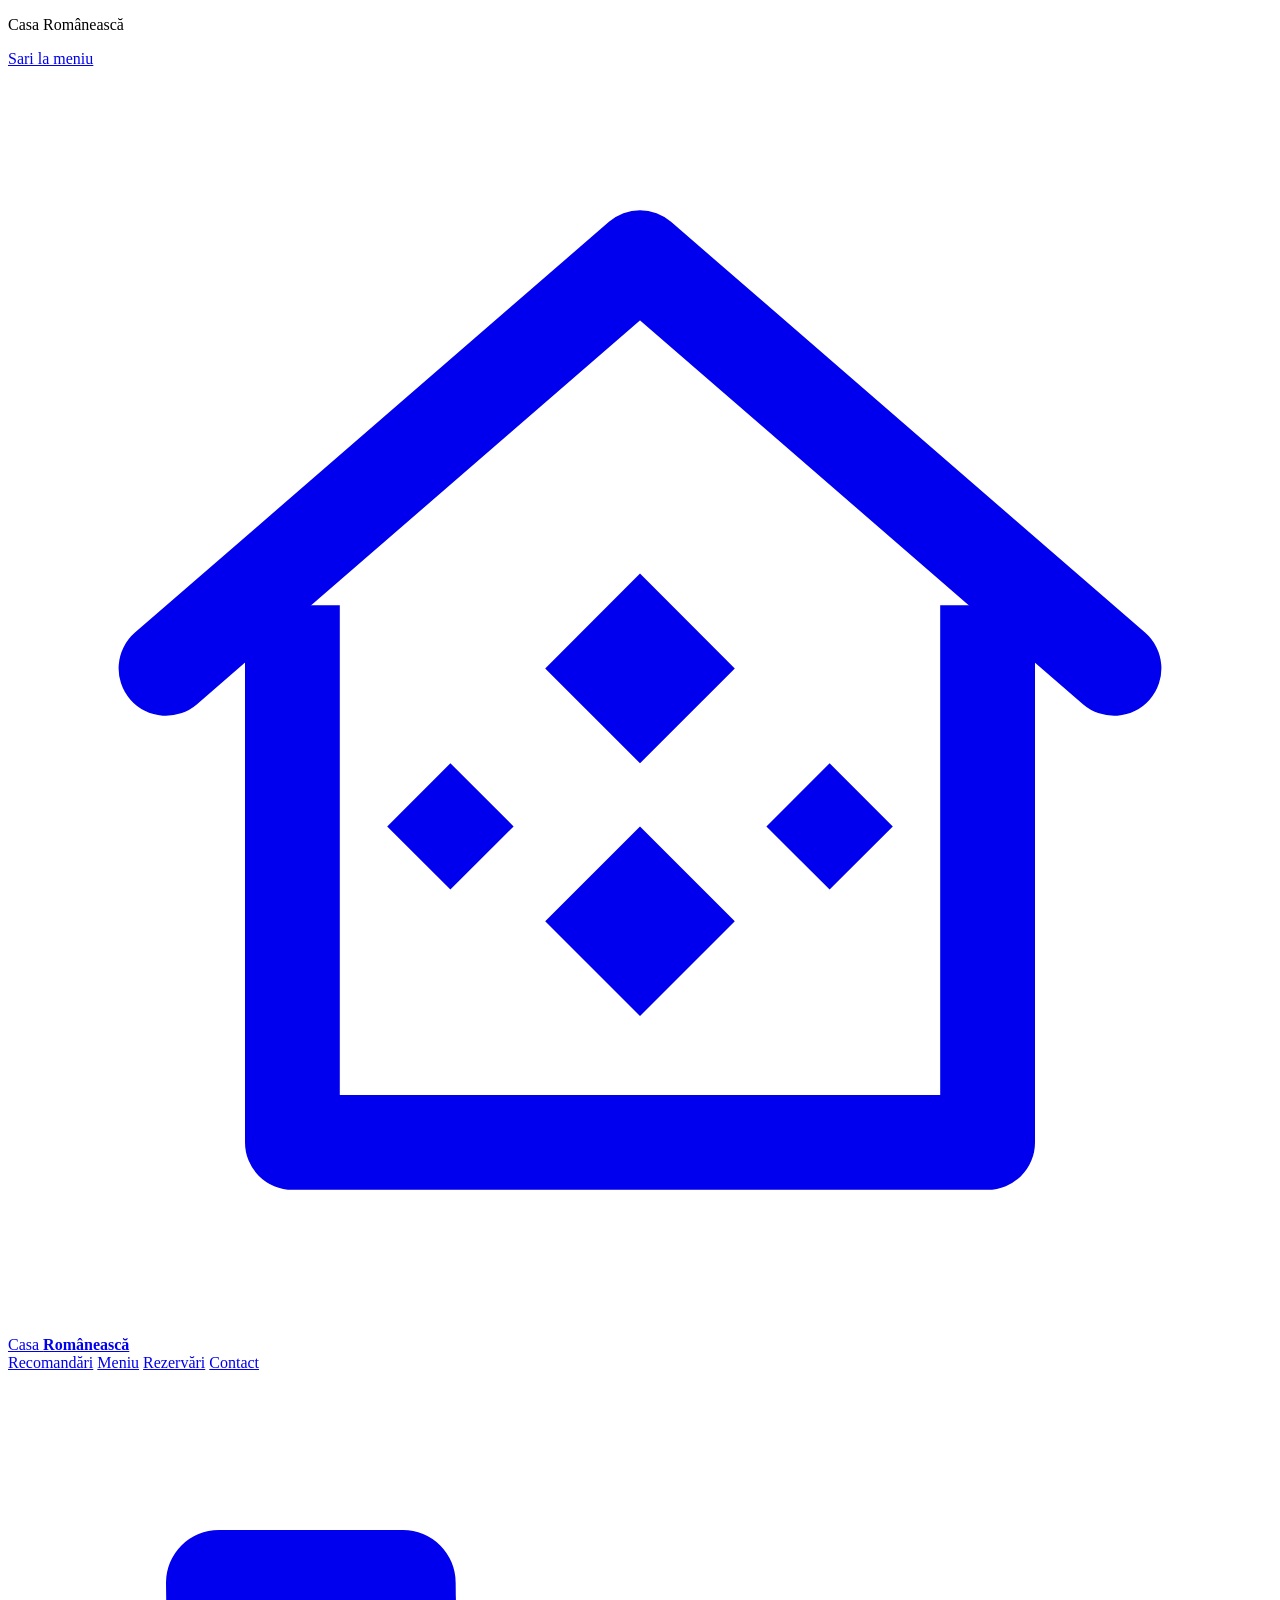
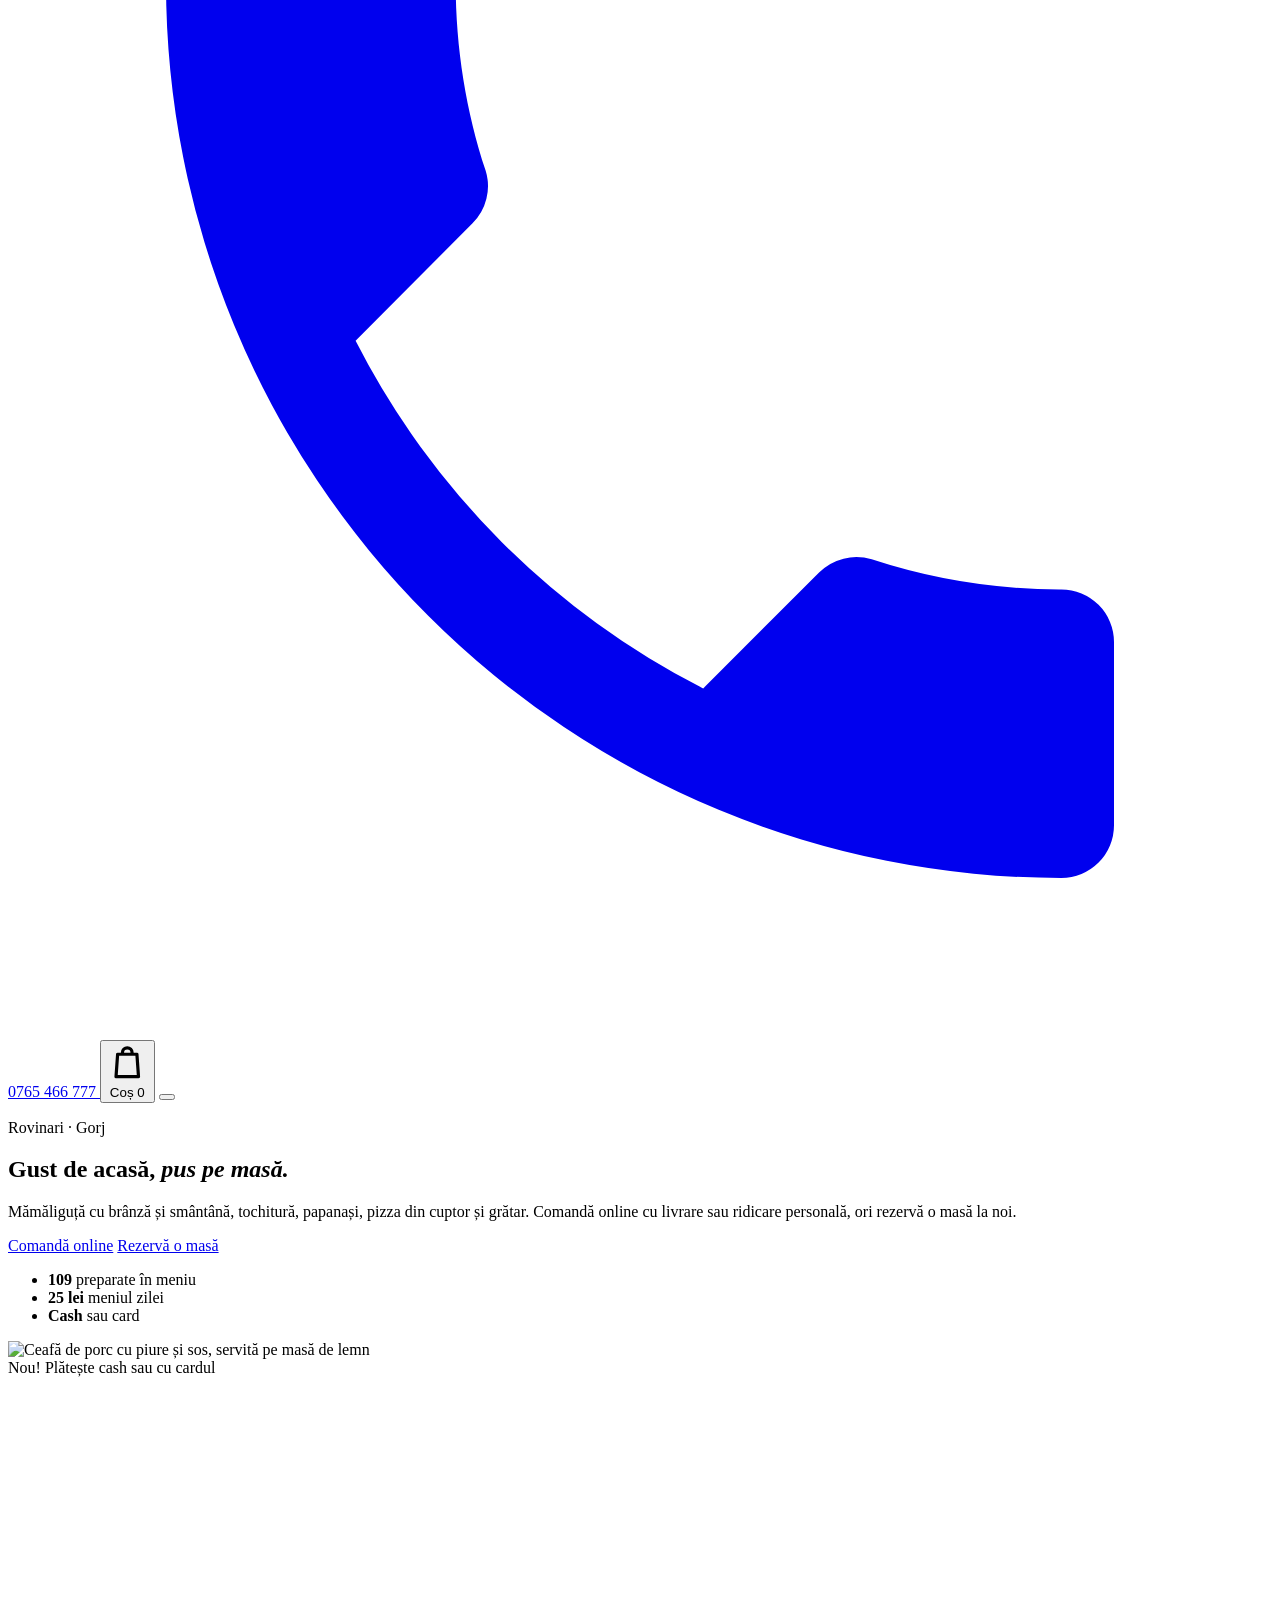
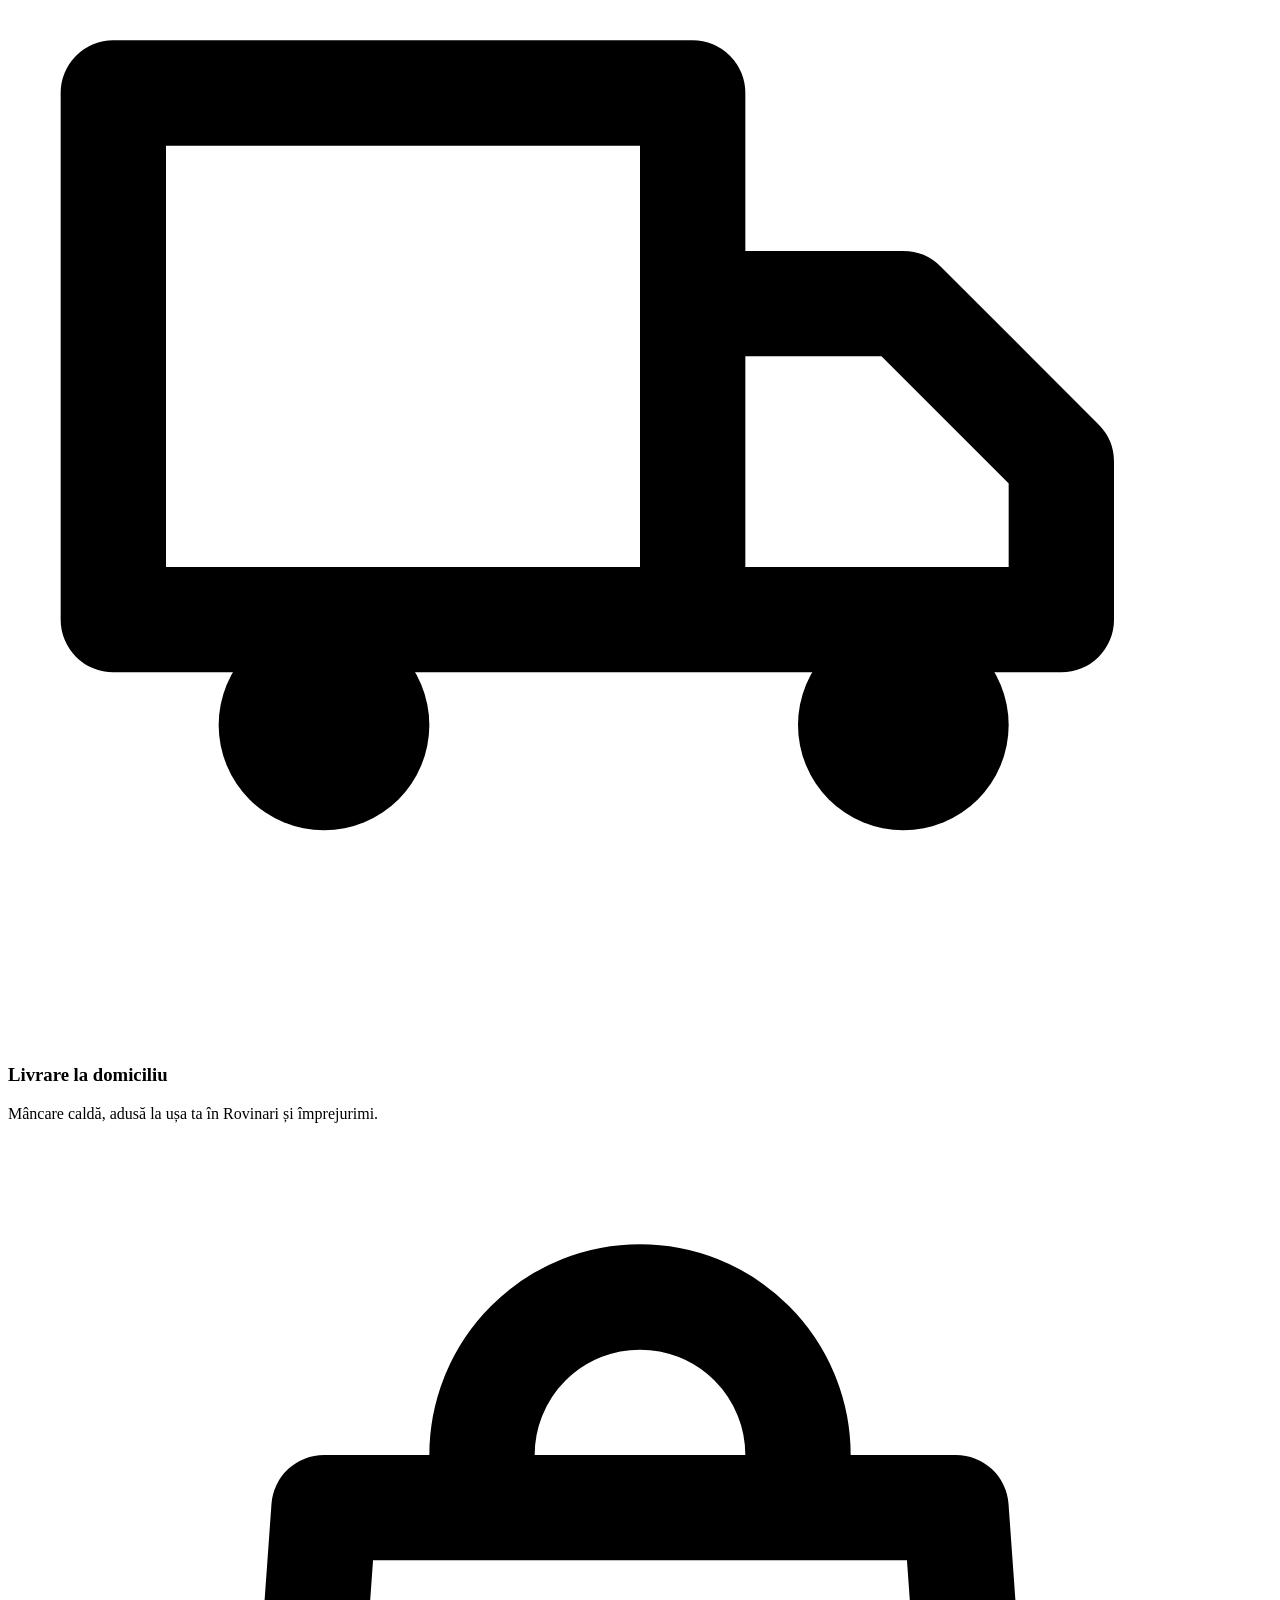
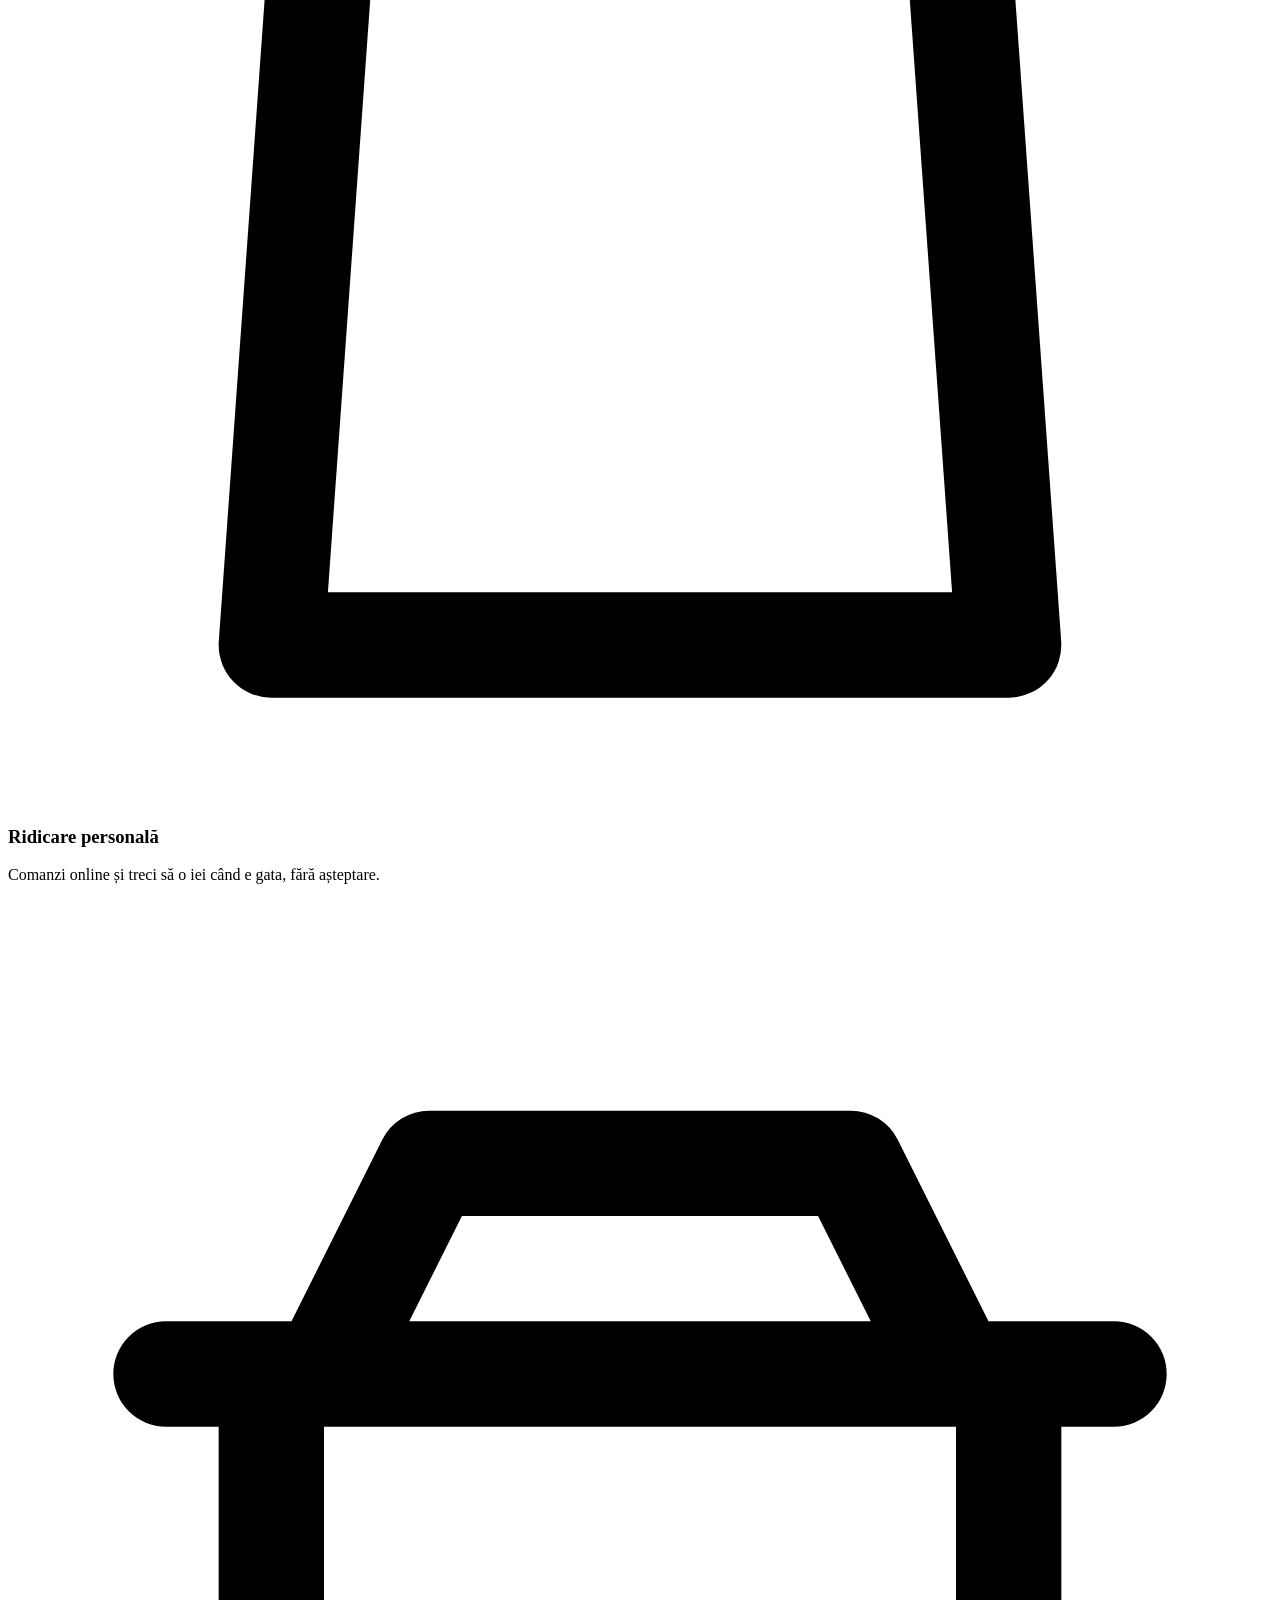
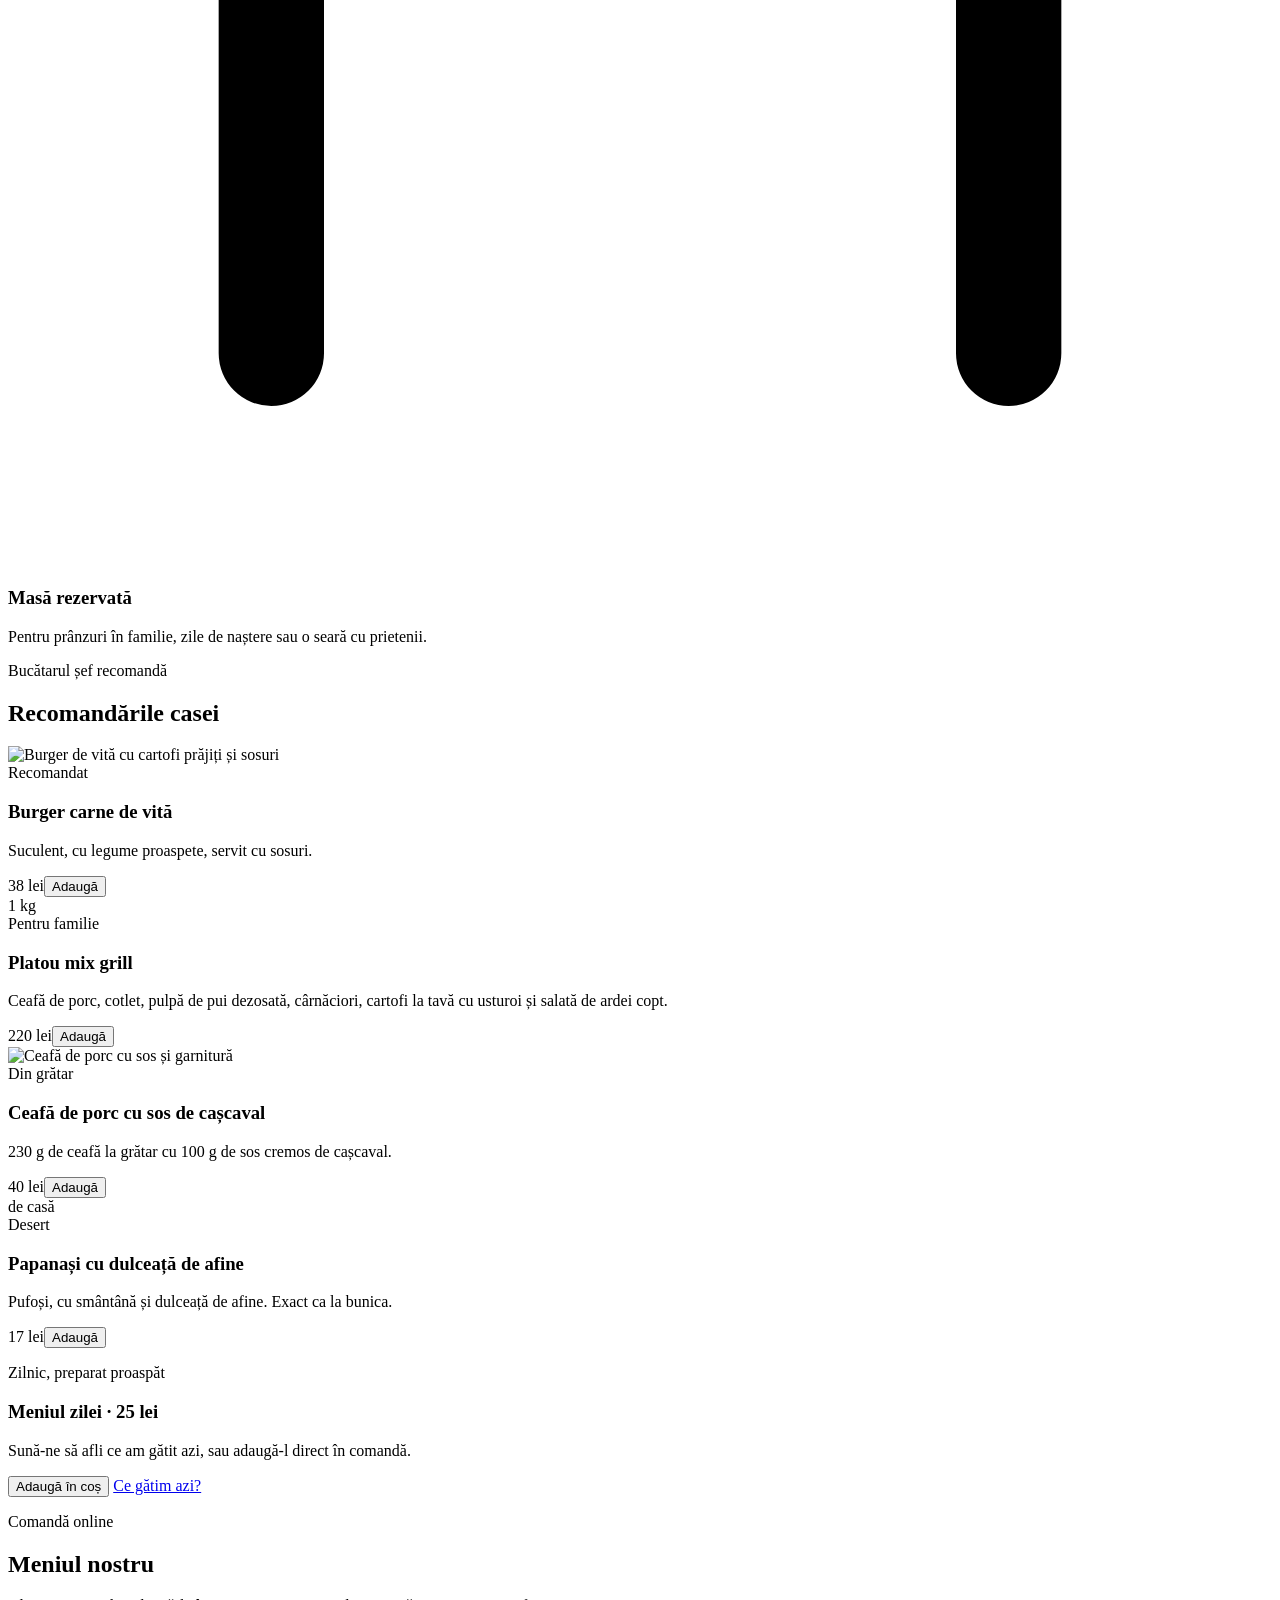
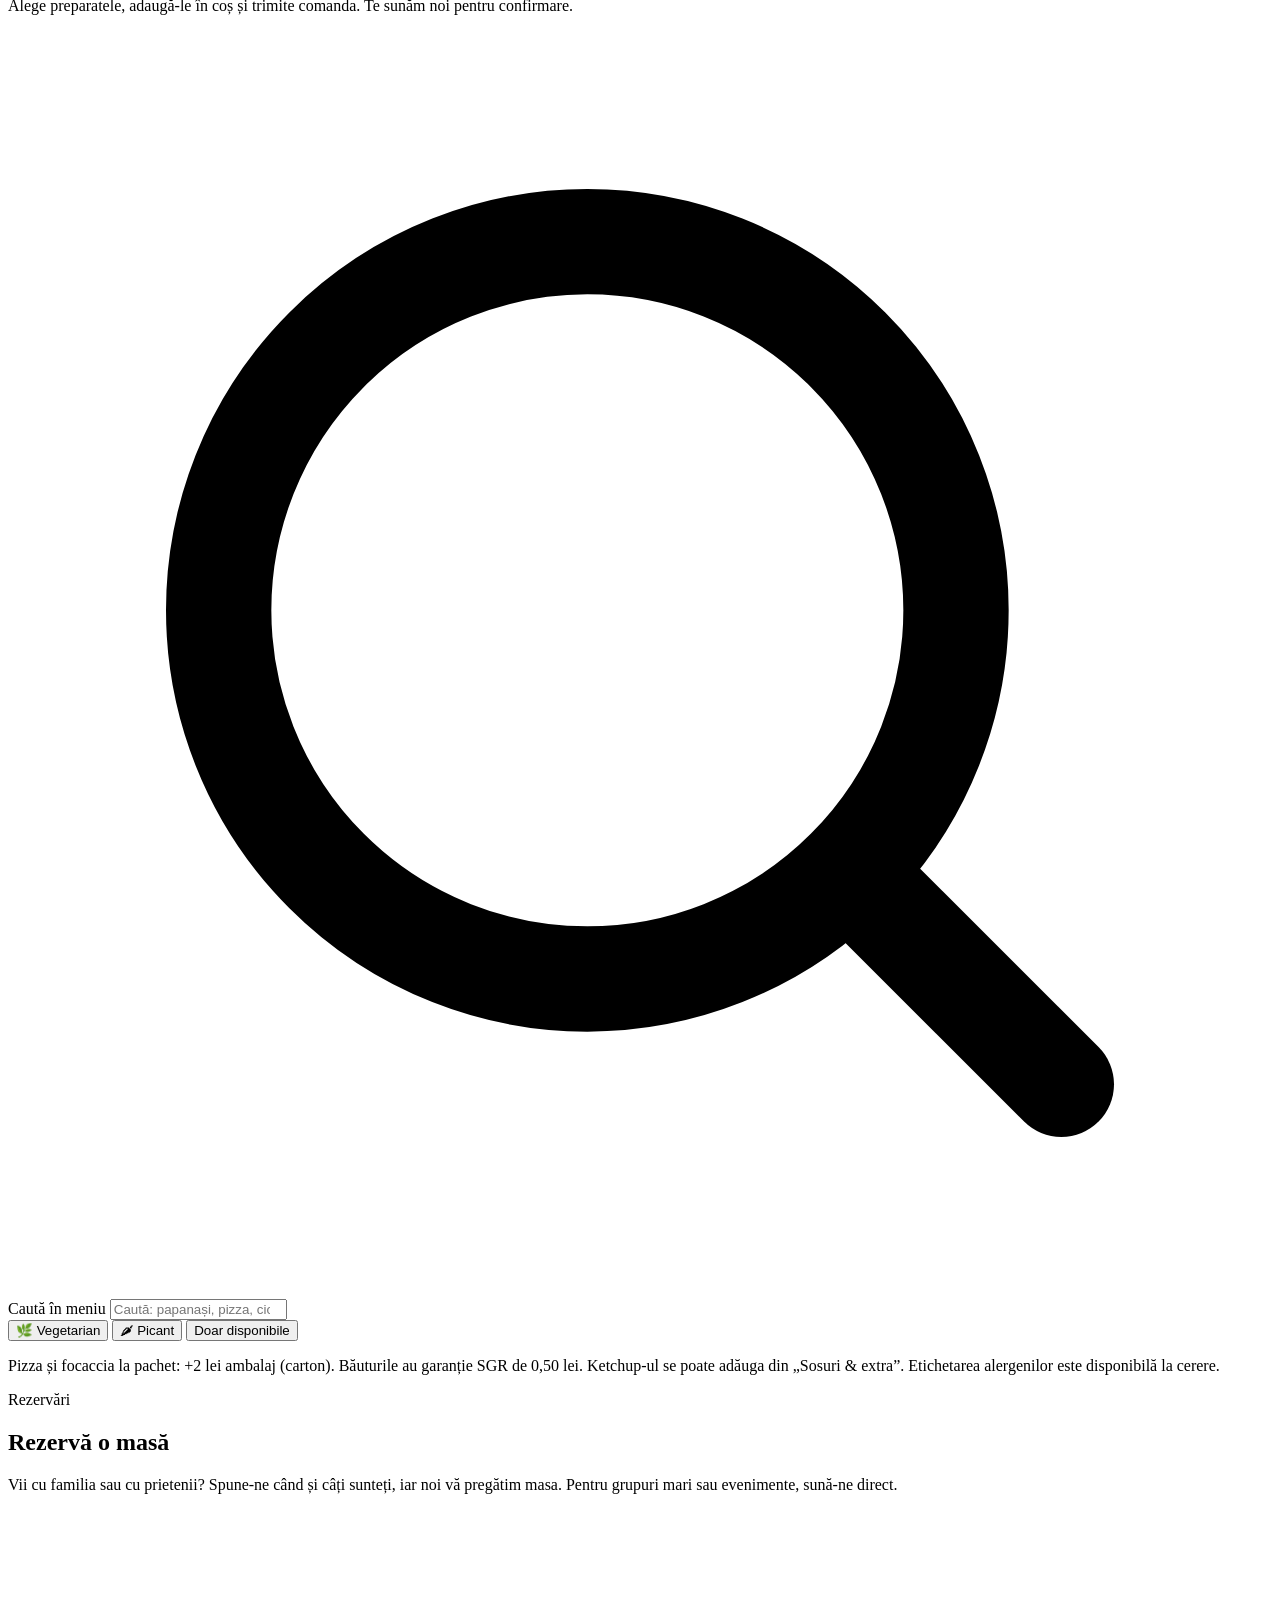
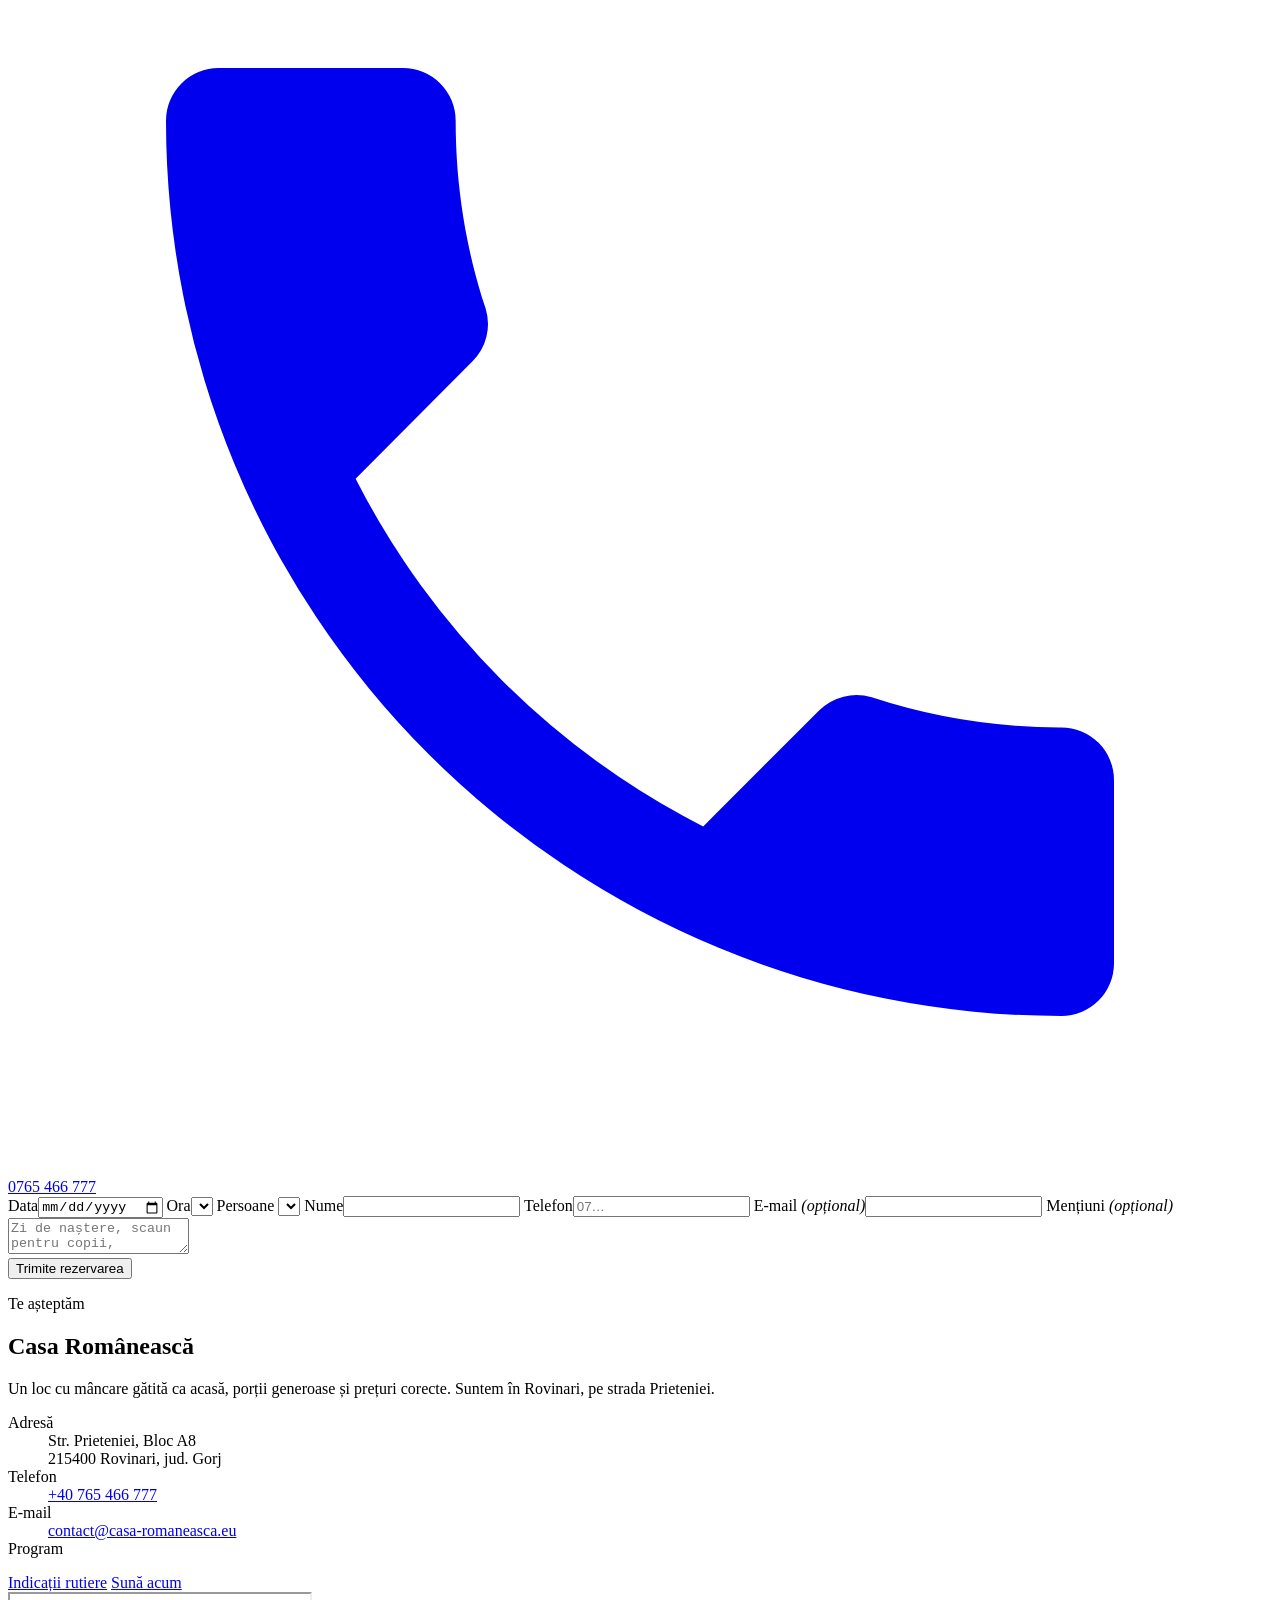
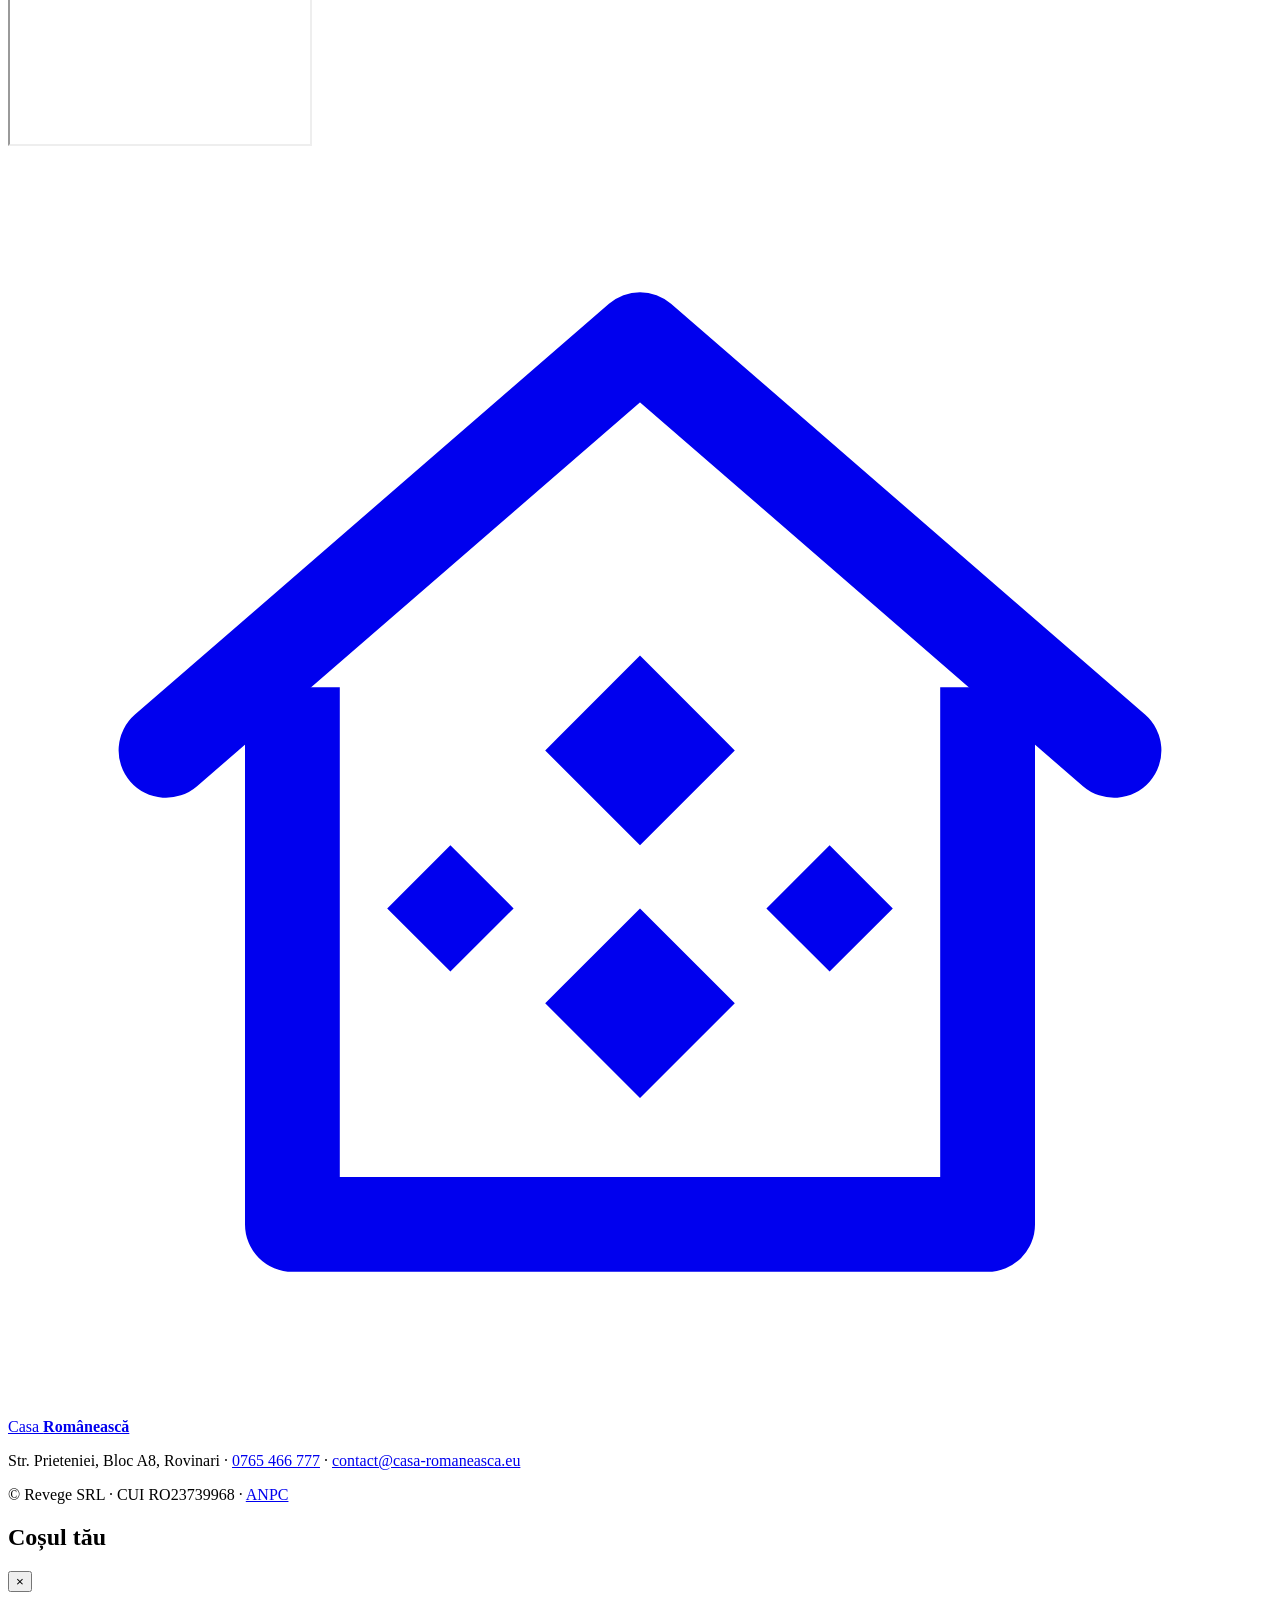
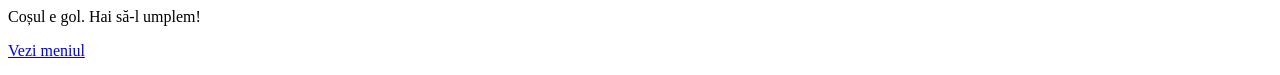
==== casa-romaneasca/public/index.html @ 400cf412 "Add Casa Românească demo site with online ordering and reservations Romanian-language site with the " ====
<!doctype html>
<html lang="ro">
<head>
  <meta charset="utf-8" />
  <meta name="viewport" content="width=device-width, initial-scale=1" />
  <title>Casa Românească · Restaurant în Rovinari · Comandă online</title>
  <meta name="description" content="Casa Românească din Rovinari: bucătărie românească, pizza, grătar și deserturi de casă. Comandă online cu livrare sau ridicare personală și rezervă o masă." />
  <meta name="theme-color" content="#9e1b22" />
  <link rel="icon" href="/img/favicon.svg" type="image/svg+xml" />
  <link rel="preconnect" href="https://fonts.googleapis.com" />
  <link rel="preconnect" href="https://fonts.gstatic.com" crossorigin />
  <link href="https://fonts.googleapis.com/css2?family=Alegreya:ital,wght@0,500;0,700;0,800;1,500;1,700&family=Alegreya+Sans:wght@400;500;700;800&display=swap" rel="stylesheet" />
  <link rel="stylesheet" href="/styles.css" />
</head>
<body>
  <div class="loader" aria-hidden="true">
    <div class="loader__band"></div>
    <p class="loader__name">Casa Românească</p>
  </div>

  <a class="skip" href="#meniu">Sari la meniu</a>

  <header class="top">
    <div class="top__inner">
      <a href="#acasa" class="logo" aria-label="Casa Românească, acasă">
        <svg class="logo__mark" viewBox="0 0 40 40" aria-hidden="true"><use href="#house" /></svg>
        <span class="logo__text">Casa <b>Românească</b></span>
      </a>
      <nav class="top__nav" id="top-nav" aria-label="Navigare principală">
        <a href="#recomandari">Recomandări</a>
        <a href="#meniu">Meniu</a>
        <a href="#rezervari">Rezervări</a>
        <a href="#contact">Contact</a>
      </nav>
      <div class="top__actions">
        <a class="top__phone" href="tel:+40765466777" aria-label="Sună la 0765 466 777">
          <svg viewBox="0 0 24 24" aria-hidden="true"><use href="#i-phone" /></svg><span>0765 466 777</span>
        </a>
        <button class="cart-btn" type="button" aria-controls="cart" aria-expanded="false">
          <svg viewBox="0 0 24 24" aria-hidden="true"><use href="#i-bag" /></svg>
          <span class="cart-btn__label">Coș</span>
          <span class="cart-btn__count" id="cart-count">0</span>
        </button>
        <button class="burger" type="button" aria-controls="top-nav" aria-expanded="false" aria-label="Deschide meniul"><span></span><span></span><span></span></button>
      </div>
    </div>
  </header>

  <main id="acasa">
    <!-- HERO -->
    <section class="hero">
      <div class="hero__stripe" aria-hidden="true"></div>
      <div class="hero__content">
        <p class="hero__eyebrow"><span>Rovinari · Gorj</span></p>
        <h1 class="hero__title">
          <span class="ln"><span>Gust de acasă,</span></span>
          <span class="ln"><em>pus pe masă.</em></span>
        </h1>
        <p class="hero__lead">Mămăliguță cu brânză și smântână, tochitură, papanași, pizza din cuptor și grătar. Comandă online cu livrare sau ridicare personală, ori rezervă o masă la noi.</p>
        <div class="hero__cta">
          <a href="#meniu" class="btn btn--red">Comandă online</a>
          <a href="#rezervari" class="btn btn--light">Rezervă o masă</a>
        </div>
        <ul class="hero__facts">
          <li><b>109</b> preparate în meniu</li>
          <li><b>25 lei</b> meniul zilei</li>
          <li><b>Cash</b> sau card</li>
        </ul>
      </div>
      <div class="hero__media">
        <img src="/img/ceafa.jpg" alt="Ceafă de porc cu piure și sos, servită pe masă de lemn" width="1000" height="1500" />
        <div class="hero__badge"><span>Nou!</span> Plătește cash sau cu cardul</div>
      </div>
    </section>

    <div class="band" aria-hidden="true"></div>

    <!-- SERVICES -->
    <section class="services" aria-label="Servicii">
      <div class="service reveal">
        <svg viewBox="0 0 24 24" aria-hidden="true"><use href="#i-truck" /></svg>
        <h3>Livrare la domiciliu</h3>
        <p>Mâncare caldă, adusă la ușa ta în Rovinari și împrejurimi.</p>
      </div>
      <div class="service reveal">
        <svg viewBox="0 0 24 24" aria-hidden="true"><use href="#i-bag" /></svg>
        <h3>Ridicare personală</h3>
        <p>Comanzi online și treci să o iei când e gata, fără așteptare.</p>
      </div>
      <div class="service reveal">
        <svg viewBox="0 0 24 24" aria-hidden="true"><use href="#i-table" /></svg>
        <h3>Masă rezervată</h3>
        <p>Pentru prânzuri în familie, zile de naștere sau o seară cu prietenii.</p>
      </div>
    </section>

    <!-- RECOMANDĂRI -->
    <section class="recs section" id="recomandari">
      <header class="head reveal">
        <p class="head__kicker">Bucătarul șef recomandă</p>
        <h2>Recomandările casei</h2>
      </header>
      <div class="recs__grid">
        <article class="rec rec--photo reveal" data-id="burger-carne-de-vita">
          <img src="/img/burger.jpg" alt="Burger de vită cu cartofi prăjiți și sosuri" loading="lazy" />
          <div class="rec__body">
            <span class="chip chip--gold">Recomandat</span>
            <h3>Burger carne de vită</h3>
            <p>Suculent, cu legume proaspete, servit cu sosuri.</p>
            <div class="rec__foot"><span class="price">38 lei</span><button class="add" type="button" data-add="burger-carne-de-vita">Adaugă</button></div>
          </div>
        </article>
        <article class="rec rec--pattern reveal" data-id="platou-mix-grill">
          <div class="rec__art" aria-hidden="true"><span>1 kg</span></div>
          <div class="rec__body">
            <span class="chip">Pentru familie</span>
            <h3>Platou mix grill</h3>
            <p>Ceafă de porc, cotlet, pulpă de pui dezosată, cârnăciori, cartofi la tavă cu usturoi și salată de ardei copt.</p>
            <div class="rec__foot"><span class="price">220 lei</span><button class="add" type="button" data-add="platou-mix-grill">Adaugă</button></div>
          </div>
        </article>
        <article class="rec rec--photo reveal" data-id="ceafa-de-porc-cu-sos-de-cascaval">
          <img src="/img/ceafa.jpg" alt="Ceafă de porc cu sos și garnitură" loading="lazy" style="object-position:50% 60%" />
          <div class="rec__body">
            <span class="chip">Din grătar</span>
            <h3>Ceafă de porc cu sos de cașcaval</h3>
            <p>230 g de ceafă la grătar cu 100 g de sos cremos de cașcaval.</p>
            <div class="rec__foot"><span class="price">40 lei</span><button class="add" type="button" data-add="ceafa-de-porc-cu-sos-de-cascaval">Adaugă</button></div>
          </div>
        </article>
        <article class="rec rec--pattern rec--red reveal" data-id="papanasi-cu-dulceata-de-afine-si-smantana">
          <div class="rec__art" aria-hidden="true"><span>de casă</span></div>
          <div class="rec__body">
            <span class="chip">Desert</span>
            <h3>Papanași cu dulceață de afine</h3>
            <p>Pufoși, cu smântână și dulceață de afine. Exact ca la bunica.</p>
            <div class="rec__foot"><span class="price">17 lei</span><button class="add" type="button" data-add="papanasi-cu-dulceata-de-afine-si-smantana">Adaugă</button></div>
          </div>
        </article>
      </div>
      <div class="daily reveal">
        <div>
          <p class="head__kicker">Zilnic, preparat proaspăt</p>
          <h3>Meniul zilei · <span>25 lei</span></h3>
          <p>Sună-ne să afli ce am gătit azi, sau adaugă-l direct în comandă.</p>
        </div>
        <div class="daily__actions">
          <button class="btn btn--red" type="button" data-add="meniul-zilei">Adaugă în coș</button>
          <a class="btn btn--outline" href="tel:+40765466777">Ce gătim azi?</a>
        </div>
      </div>
    </section>

    <!-- MENIU -->
    <section class="menu section" id="meniu">
      <header class="head reveal">
        <p class="head__kicker">Comandă online</p>
        <h2>Meniul nostru</h2>
        <p class="head__sub">Alege preparatele, adaugă-le în coș și trimite comanda. Te sunăm noi pentru confirmare.</p>
      </header>

      <div class="menu__bar">
        <div class="menu__tools">
          <label class="search">
            <svg viewBox="0 0 24 24" aria-hidden="true"><use href="#i-search" /></svg>
            <span class="sr-only">Caută în meniu</span>
            <input type="search" id="search" placeholder="Caută: papanași, pizza, ciorbă…" autocomplete="off" />
          </label>
          <div class="filters" role="group" aria-label="Filtre">
            <button type="button" class="filter" data-filter="veg" aria-pressed="false">🌿 Vegetarian</button>
            <button type="button" class="filter" data-filter="picant" aria-pressed="false">🌶 Picant</button>
            <button type="button" class="filter" data-filter="disponibil" aria-pressed="false">Doar disponibile</button>
          </div>
        </div>
        <nav class="cats" id="cats" aria-label="Categorii meniu"></nav>
      </div>

      <div class="menu__list" id="menu-list" aria-live="polite"></div>
      <p class="menu__empty" id="menu-empty" hidden>Nu am găsit nimic. Încearcă alt cuvânt.</p>
      <p class="menu__note">Pizza și focaccia la pachet: +2 lei ambalaj (carton). Băuturile au garanție SGR de 0,50 lei. Ketchup-ul se poate adăuga din „Sosuri &amp; extra”. Etichetarea alergenilor este disponibilă la cerere.</p>
    </section>

    <!-- REZERVĂRI -->
    <section class="book section" id="rezervari">
      <div class="book__inner">
        <div class="book__intro reveal">
          <p class="head__kicker head__kicker--light">Rezervări</p>
          <h2>Rezervă o masă</h2>
          <p>Vii cu familia sau cu prietenii? Spune-ne când și câți sunteți, iar noi vă pregătim masa. Pentru grupuri mari sau evenimente, sună-ne direct.</p>
          <a class="book__phone" href="tel:+40765466777">
            <svg viewBox="0 0 24 24" aria-hidden="true"><use href="#i-phone" /></svg> 0765 466 777
          </a>
        </div>

        <form class="form book__form reveal" id="book-form" novalidate>
          <div class="form__grid">
            <label class="field"><span>Data</span><input type="date" name="date" id="b-date" required /></label>
            <label class="field"><span>Ora</span><select name="time" id="b-time" required></select></label>
            <label class="field"><span>Persoane</span>
              <select name="guests" id="b-guests" required></select>
            </label>
            <label class="field"><span>Nume</span><input type="text" name="name" autocomplete="name" required maxlength="80" /></label>
            <label class="field"><span>Telefon</span><input type="tel" name="phone" autocomplete="tel" required maxlength="20" placeholder="07…" /></label>
            <label class="field"><span>E-mail <em>(opțional)</em></span><input type="email" name="email" autocomplete="email" maxlength="120" /></label>
            <label class="field field--wide"><span>Mențiuni <em>(opțional)</em></span><textarea name="notes" rows="2" maxlength="500" placeholder="Zi de naștere, scaun pentru copii, alergii…"></textarea></label>
          </div>
          <p class="form__error" role="alert" hidden></p>
          <button class="btn btn--red btn--block" type="submit">Trimite rezervarea</button>
        </form>

        <div class="done book__done" id="book-done" hidden tabindex="-1">
          <div class="done__icon" aria-hidden="true"><svg viewBox="0 0 52 52"><circle cx="26" cy="26" r="24" /><path d="M15 27l7 7 15-16" /></svg></div>
          <h3>Mulțumim!</h3>
          <p id="book-done-text"></p>
          <p class="done__ref">Cod rezervare: <b id="book-ref"></b></p>
          <button class="btn btn--outline" type="button" id="book-again">Altă rezervare</button>
        </div>
      </div>
    </section>

    <!-- CONTACT -->
    <section class="contact section" id="contact">
      <div class="contact__grid">
        <div class="contact__info reveal">
          <p class="head__kicker">Te așteptăm</p>
          <h2>Casa Românească</h2>
          <p class="contact__lead">Un loc cu mâncare gătită ca acasă, porții generoase și prețuri corecte. Suntem în Rovinari, pe strada Prieteniei.</p>
          <dl class="contact__list">
            <div><dt>Adresă</dt><dd>Str. Prieteniei, Bloc A8<br />215400 Rovinari, jud. Gorj</dd></div>
            <div><dt>Telefon</dt><dd><a href="tel:+40765466777">+40 765 466 777</a></dd></div>
            <div><dt>E-mail</dt><dd><a href="mailto:contact@casa-romaneasca.eu">contact@casa-romaneasca.eu</a></dd></div>
            <div><dt>Program</dt><dd id="hours"></dd></div>
          </dl>
          <div class="contact__btns">
            <a class="btn btn--red" target="_blank" rel="noopener" href="https://www.google.com/maps/dir/?api=1&destination=Strada+Prieteniei+Rovinari+Gorj">Indicații rutiere</a>
            <a class="btn btn--outline" href="tel:+40765466777">Sună acum</a>
          </div>
        </div>
        <div class="contact__map reveal">
          <iframe title="Hartă: Casa Românească, Str. Prieteniei, Rovinari" loading="lazy" referrerpolicy="no-referrer-when-downgrade"
            src="https://maps.google.com/maps?q=Strada%20Prieteniei%2C%20Rovinari%2C%20Gorj&z=16&output=embed"></iframe>
        </div>
      </div>
    </section>
  </main>

  <div class="band band--footer" aria-hidden="true"></div>
  <footer class="footer">
    <div class="footer__inner">
      <a href="#acasa" class="logo logo--light"><svg class="logo__mark" viewBox="0 0 40 40" aria-hidden="true"><use href="#house" /></svg><span class="logo__text">Casa <b>Românească</b></span></a>
      <p>Str. Prieteniei, Bloc A8, Rovinari · <a href="tel:+40765466777">0765 466 777</a> · <a href="mailto:contact@casa-romaneasca.eu">contact@casa-romaneasca.eu</a></p>
      <p class="footer__legal">© <span id="year"></span> Revege SRL · CUI RO23739968 · <a href="https://anpc.ro" target="_blank" rel="noopener">ANPC</a></p>
    </div>
  </footer>

  <!-- CART DRAWER -->
  <div class="scrim" id="scrim" hidden></div>
  <aside class="cart" id="cart" aria-label="Coșul tău" aria-hidden="true" tabindex="-1">
    <div class="cart__head">
      <h2>Coșul tău</h2>
      <button class="cart__close" type="button" aria-label="Închide coșul">×</button>
    </div>

    <div class="cart__body" id="cart-body">
      <div class="cart__empty" id="cart-empty">
        <div class="cart__empty-art" aria-hidden="true"></div>
        <p>Coșul e gol. Hai să-l umplem!</p>
        <a href="#meniu" class="btn btn--red" data-close>Vezi meniul</a>
      </div>
      <ul class="cart__items" id="cart-items"></ul>

      <form class="form cart__form" id="order-form" novalidate hidden>
        <fieldset class="seg" aria-label="Mod de livrare">
          <label><input type="radio" name="mode" value="livrare" checked /><span>Livrare</span></label>
          <label><input type="radio" name="mode" value="ridicare" /><span>Ridicare personală</span></label>
        </fieldset>

        <dl class="totals" id="totals"></dl>

        <div class="form__grid form__grid--one">
          <label class="field"><span>Nume</span><input type="text" name="name" autocomplete="name" required maxlength="80" /></label>
          <label class="field"><span>Telefon</span><input type="tel" name="phone" autocomplete="tel" required maxlength="20" placeholder="07…" /></label>
          <label class="field" id="addr-field"><span>Adresa de livrare</span><input type="text" name="address" autocomplete="street-address" required maxlength="200" placeholder="Strada, număr, bloc, scară, apartament" /></label>
          <label class="field"><span>Mențiuni <em>(opțional)</em></span><textarea name="notes" rows="2" maxlength="500" placeholder="Fără ceapă, interfon…"></textarea></label>
        </div>

        <fieldset class="seg seg--small" aria-label="Metoda de plată">
          <label><input type="radio" name="payment" value="numerar" checked /><span>Numerar</span></label>
          <label><input type="radio" name="payment" value="card" /><span>Card</span></label>
        </fieldset>

        <p class="form__error" role="alert" hidden></p>
        <button class="btn btn--red btn--block" type="submit" id="order-submit">Trimite comanda</button>
        <p class="cart__small" id="delivery-note">Taxa de livrare (dacă e cazul) și timpul estimat îți sunt confirmate telefonic.</p>
      </form>

      <div class="done" id="order-done" hidden tabindex="-1">
        <div class="done__icon" aria-hidden="true"><svg viewBox="0 0 52 52"><circle cx="26" cy="26" r="24" /><path d="M15 27l7 7 15-16" /></svg></div>
        <h3>Comanda a fost trimisă!</h3>
        <p id="order-done-text"></p>
        <p class="done__ref">Număr comandă: <b id="order-ref"></b></p>
        <button class="btn btn--outline" type="button" id="order-again">Comandă nouă</button>
      </div>
    </div>
  </aside>

  <div class="toast" id="toast" role="status" aria-live="polite"></div>

  <!-- Icons -->
  <svg width="0" height="0" style="position:absolute" aria-hidden="true">
    <symbol id="house" viewBox="0 0 40 40">
      <path d="M5 19 20 6l15 13" fill="none" stroke="currentColor" stroke-width="3" stroke-linejoin="round" stroke-linecap="round" />
      <path d="M9 17v17h22V17" fill="none" stroke="currentColor" stroke-width="3" stroke-linejoin="round" />
      <path d="M20 16l3 3-3 3-3-3z M20 24l3 3-3 3-3-3z M14 22l2 2-2 2-2-2z M26 22l2 2-2 2-2-2z" fill="currentColor" />
    </symbol>
    <symbol id="i-phone" viewBox="0 0 24 24"><path d="M6.6 10.8a15.1 15.1 0 0 0 6.6 6.6l2.2-2.2a1 1 0 0 1 1-.25 11.4 11.4 0 0 0 3.6.57 1 1 0 0 1 1 1V20a1 1 0 0 1-1 1A17 17 0 0 1 3 4a1 1 0 0 1 1-1h3.5a1 1 0 0 1 1 1c0 1.25.2 2.45.57 3.57a1 1 0 0 1-.25 1z" fill="currentColor" /></symbol>
    <symbol id="i-bag" viewBox="0 0 24 24"><path d="M6 7h12l1 14H5L6 7Z M9 7V6a3 3 0 0 1 6 0v1" fill="none" stroke="currentColor" stroke-width="2" stroke-linejoin="round" /></symbol>
    <symbol id="i-truck" viewBox="0 0 24 24"><path d="M2 6h11v10H2z M13 10h4l3 3v3h-7z" fill="none" stroke="currentColor" stroke-width="2" stroke-linejoin="round" /><circle cx="6" cy="18" r="2" fill="currentColor" /><circle cx="17" cy="18" r="2" fill="currentColor" /></symbol>
    <symbol id="i-table" viewBox="0 0 24 24"><path d="M3 9h18 M5 9v11 M19 9v11 M8 5h8l2 4H6z" fill="none" stroke="currentColor" stroke-width="2" stroke-linecap="round" stroke-linejoin="round" /></symbol>
    <symbol id="i-search" viewBox="0 0 24 24"><circle cx="11" cy="11" r="7" fill="none" stroke="currentColor" stroke-width="2" /><path d="m20 20-4-4" stroke="currentColor" stroke-width="2" stroke-linecap="round" /></symbol>
  </svg>

  <script src="/script.js" defer></script>
</body>
</html>
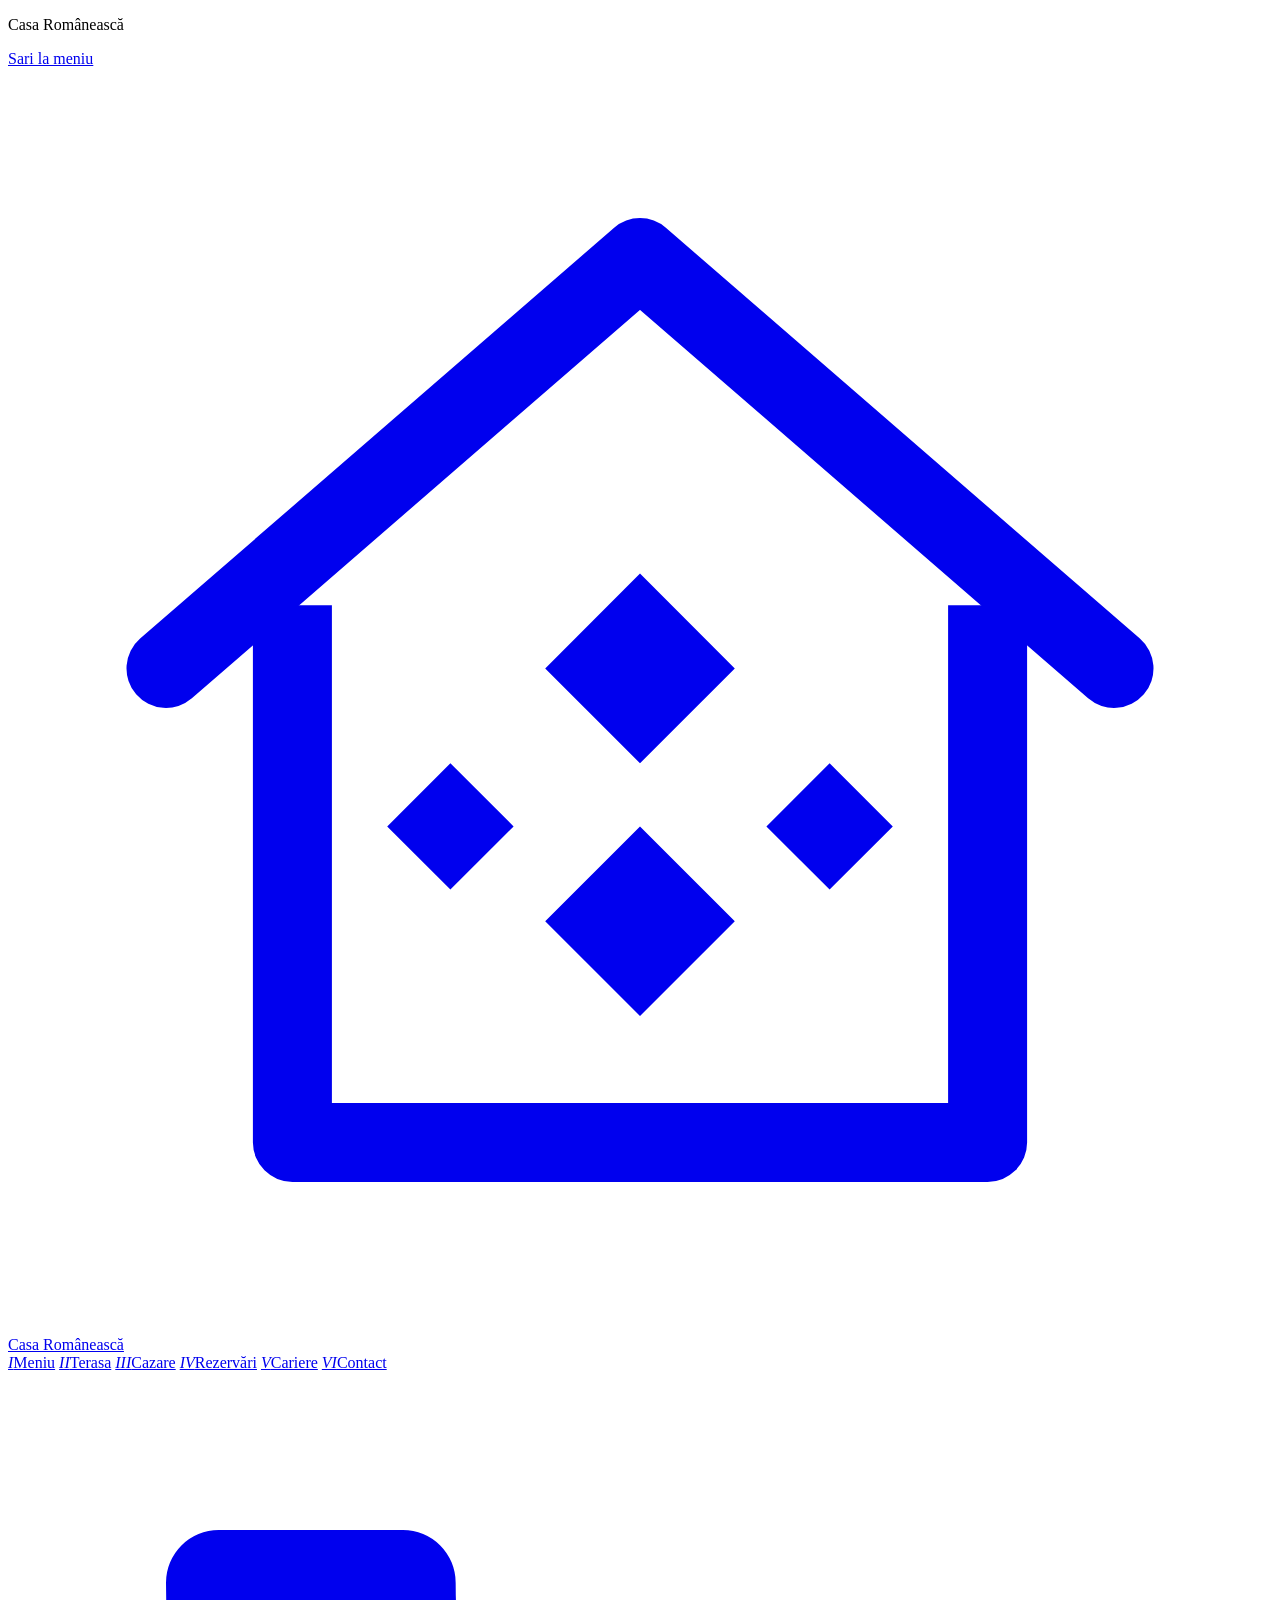
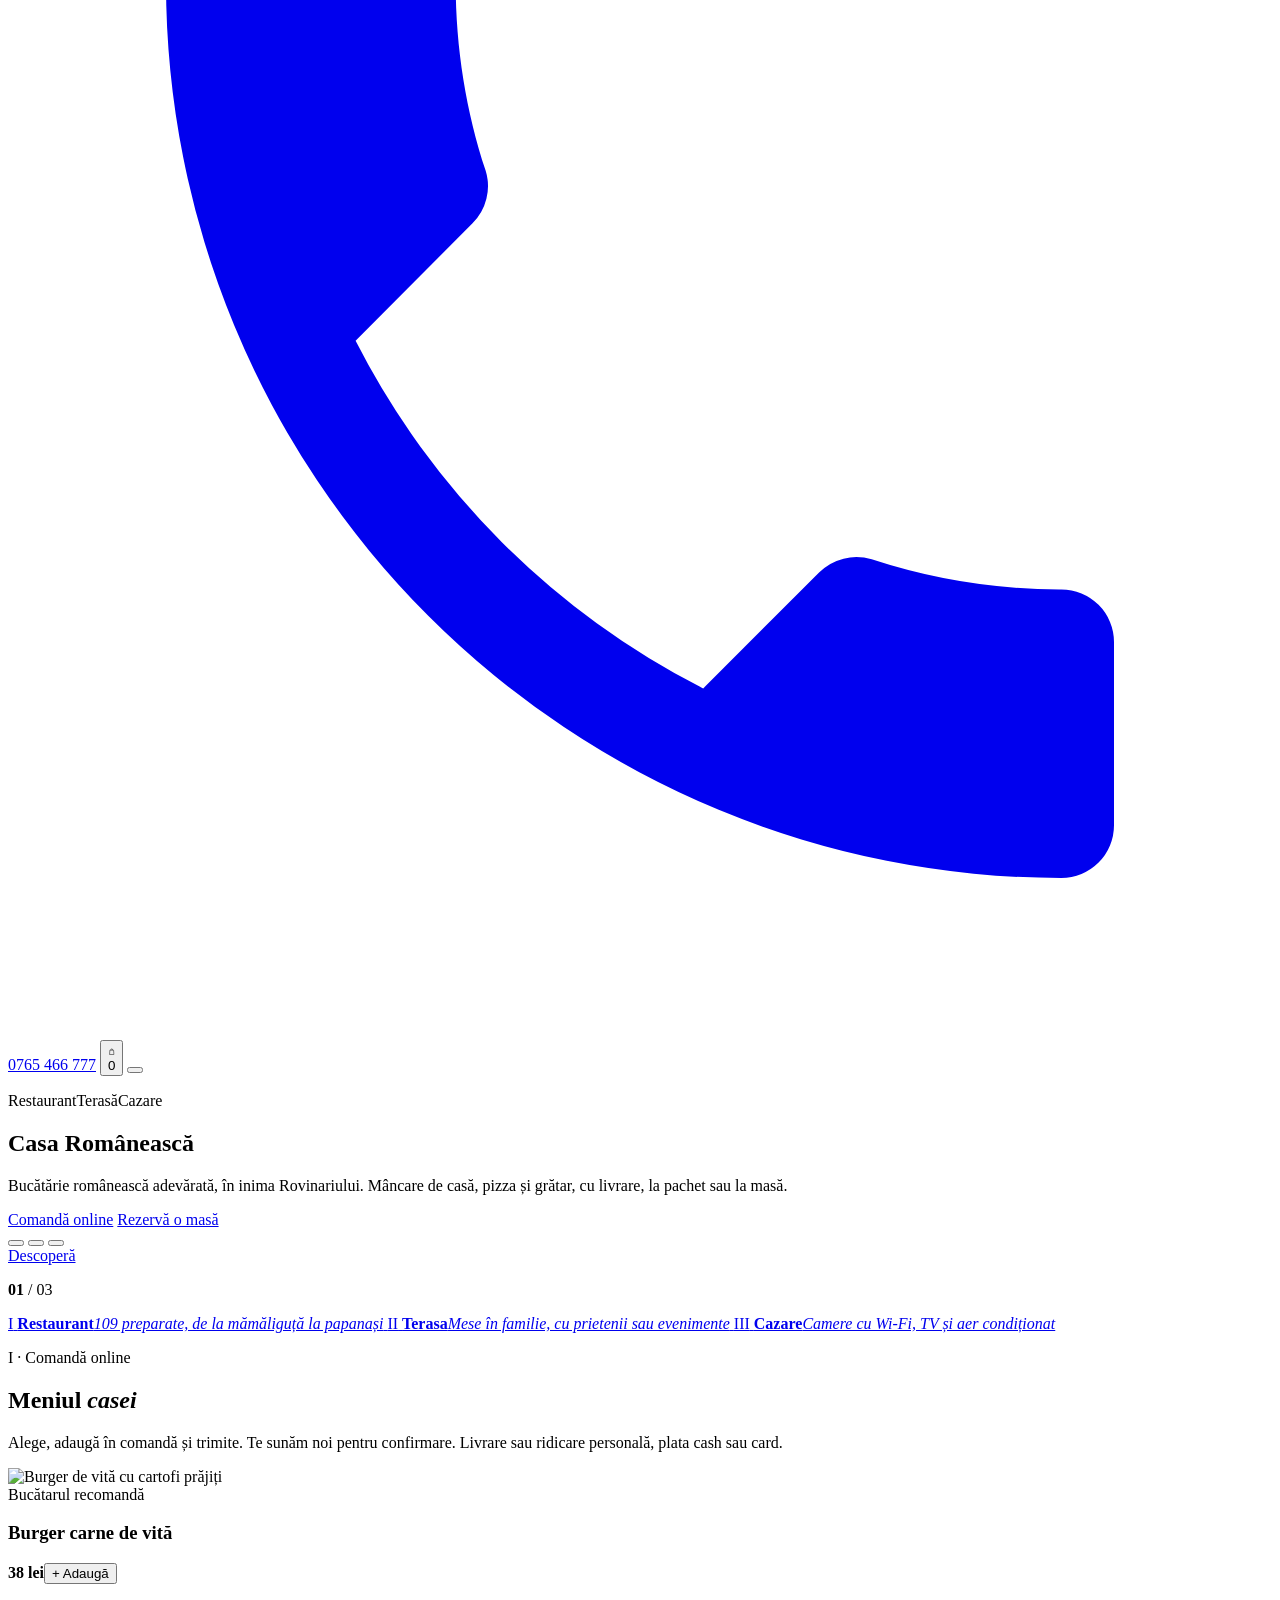
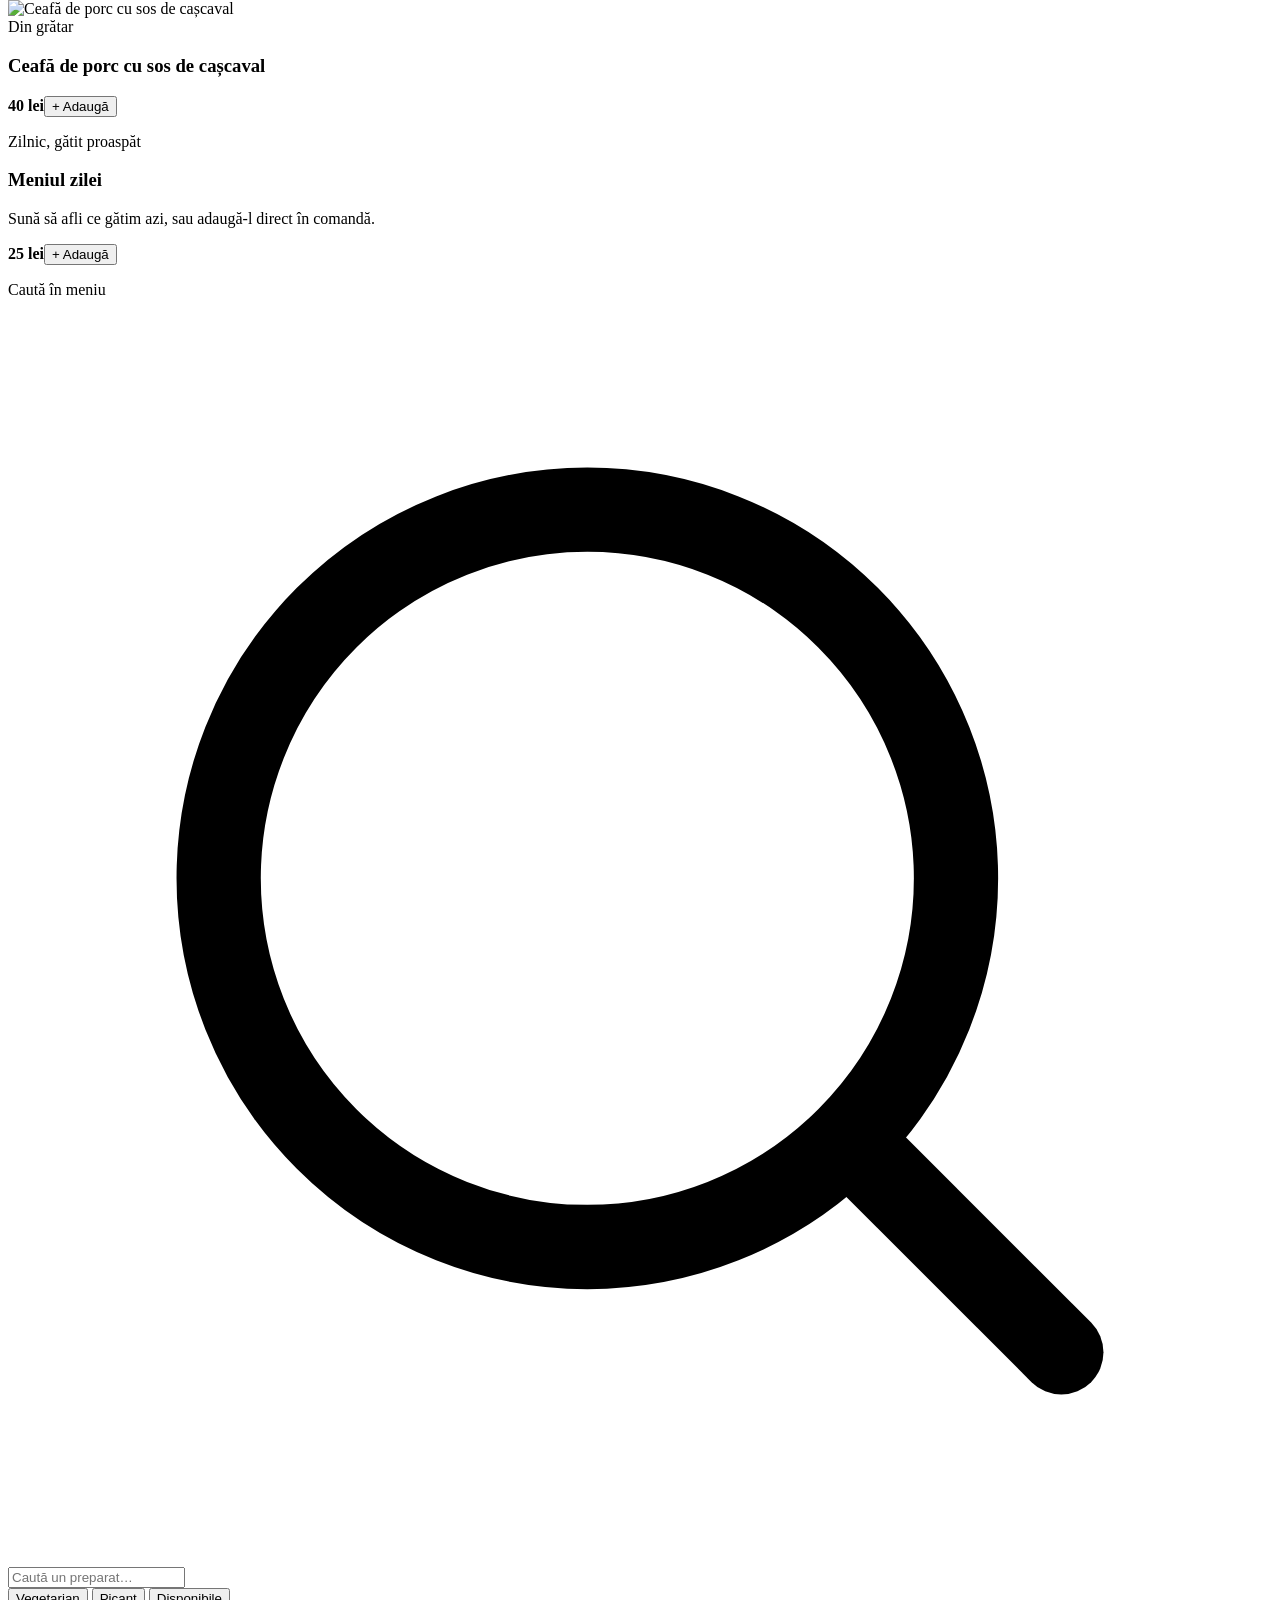
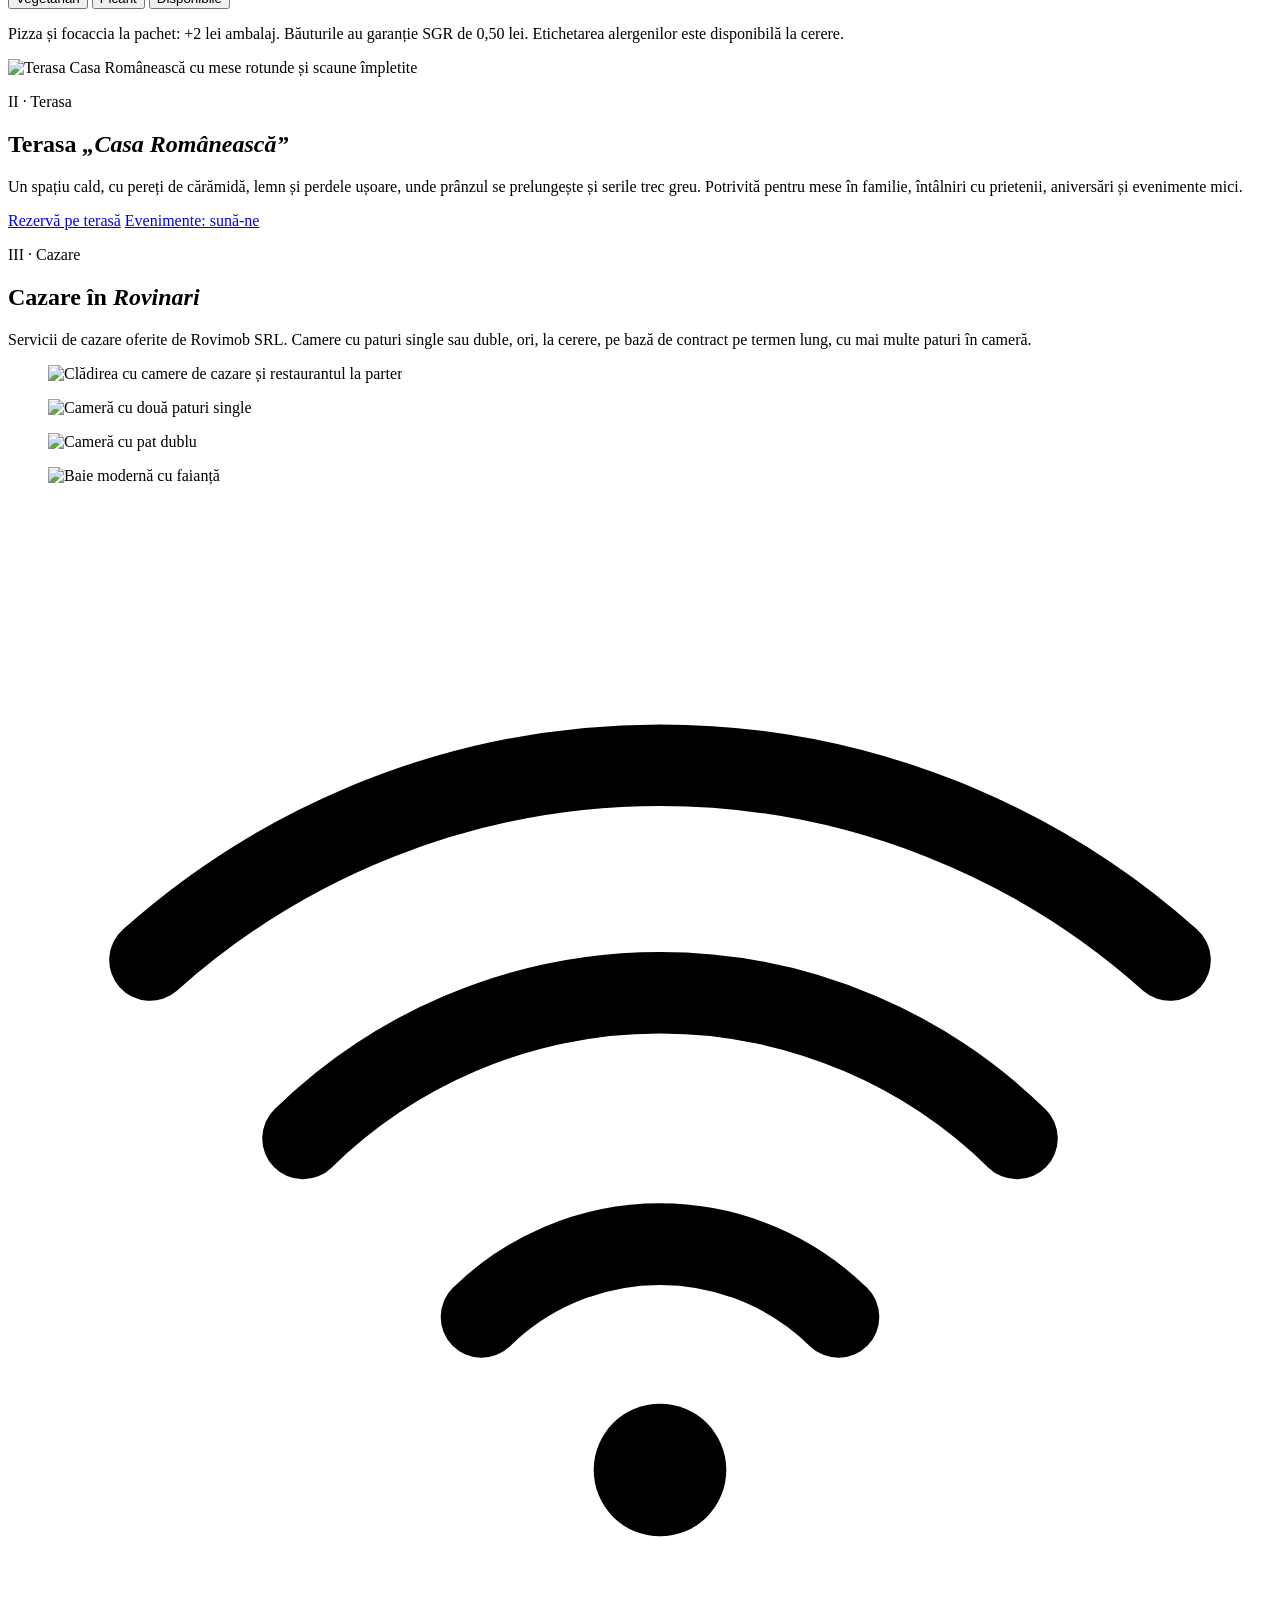
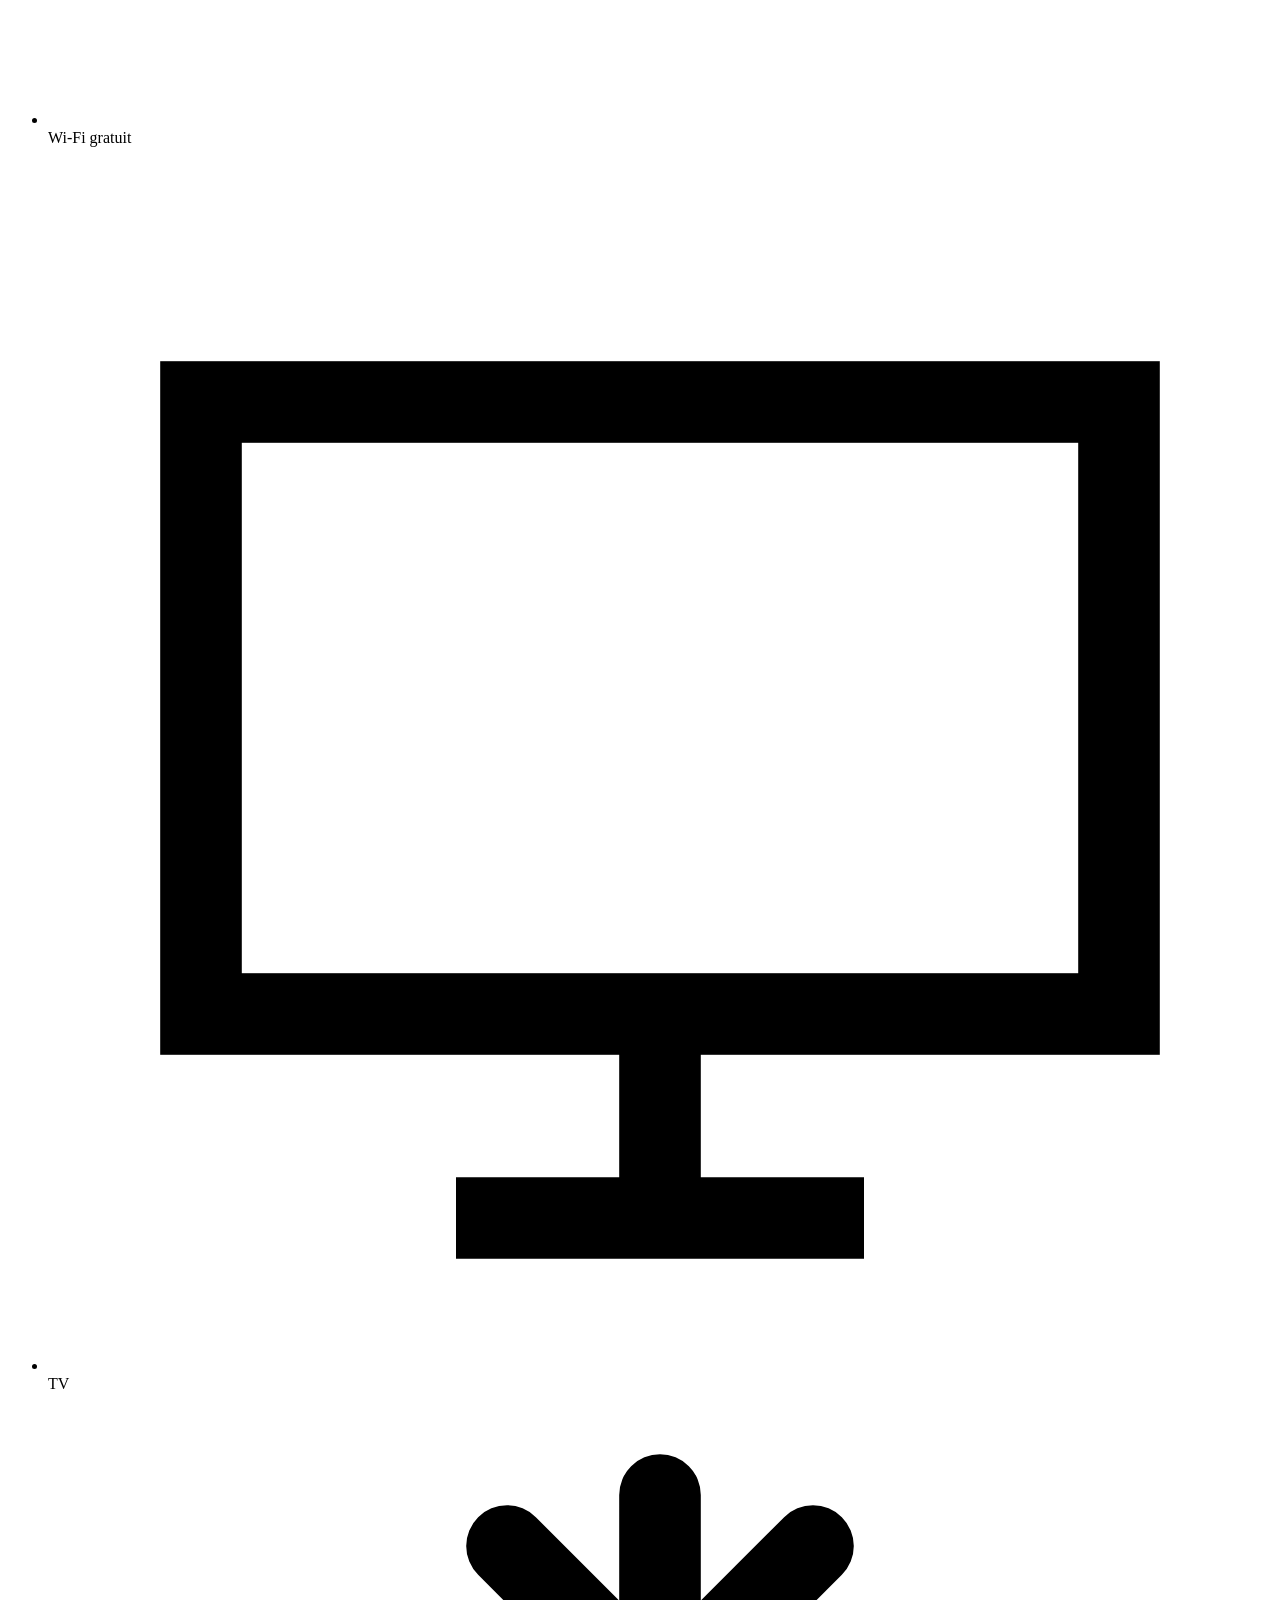
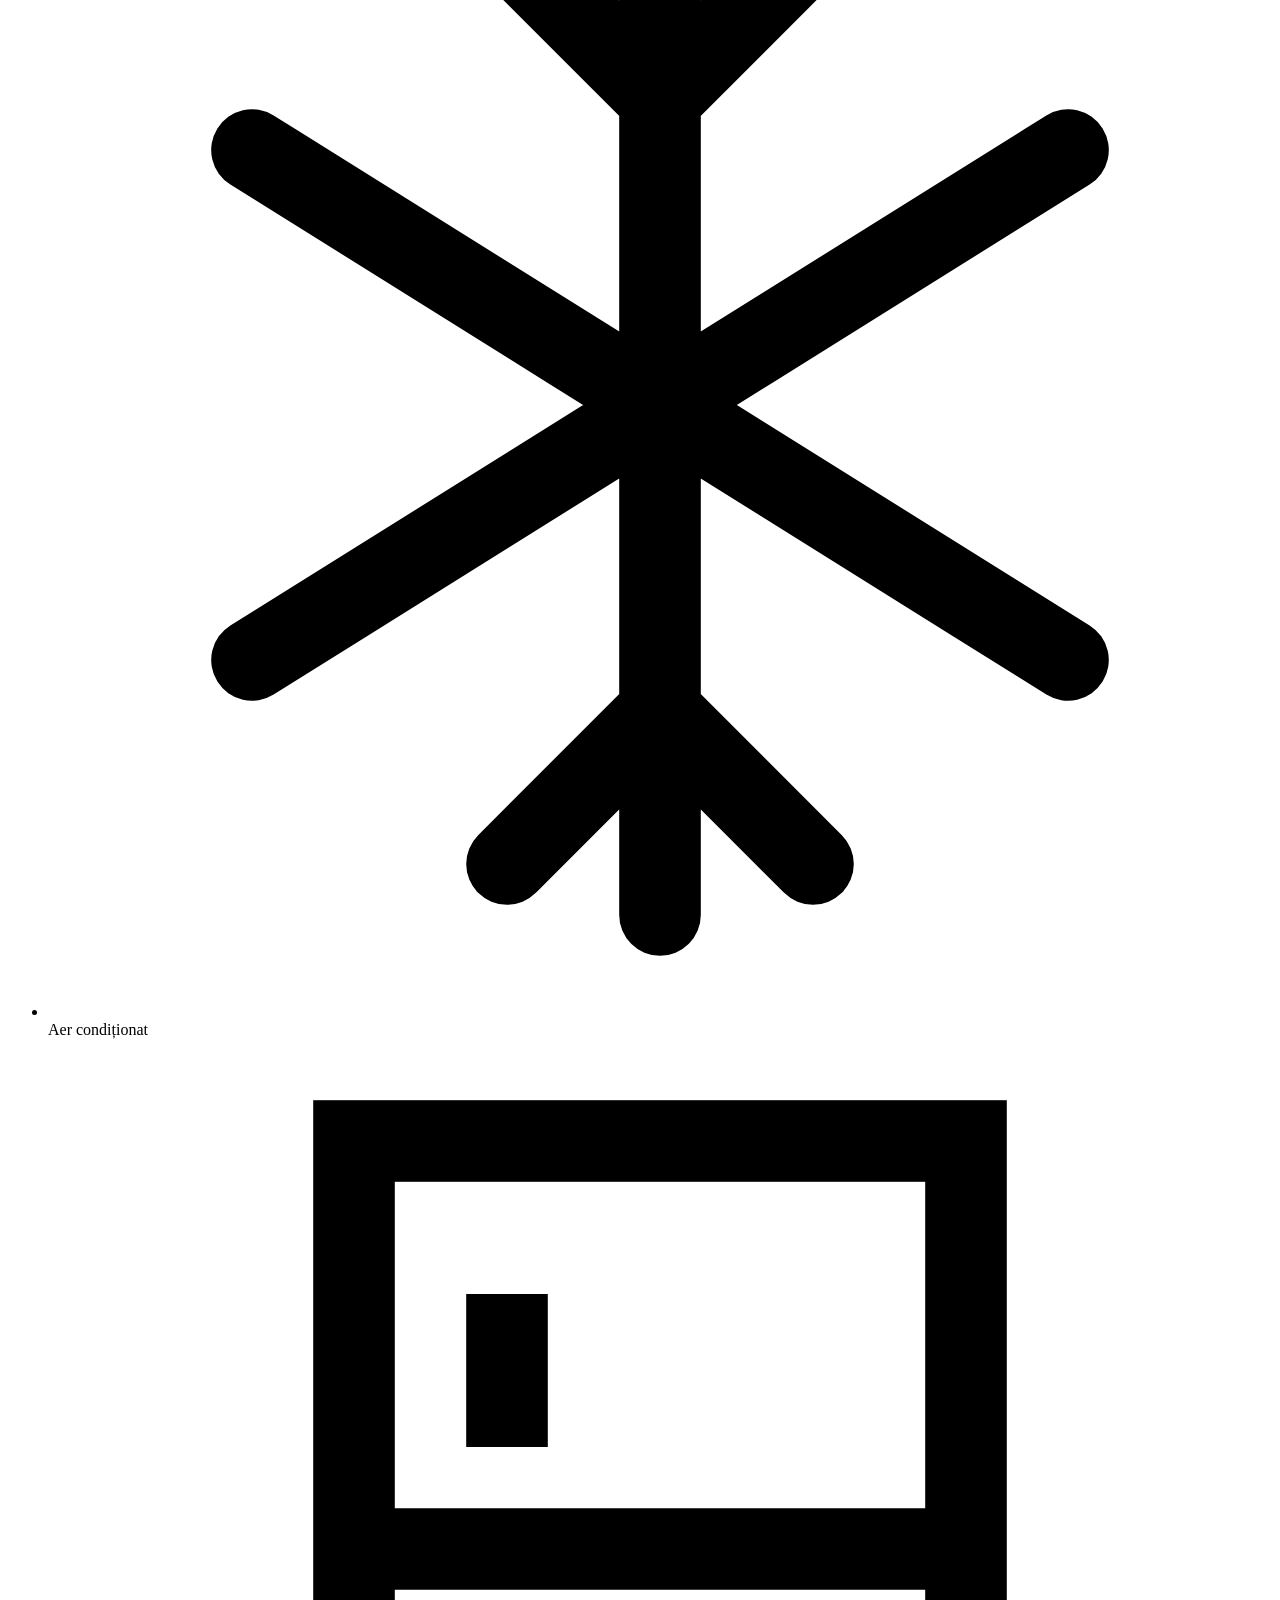
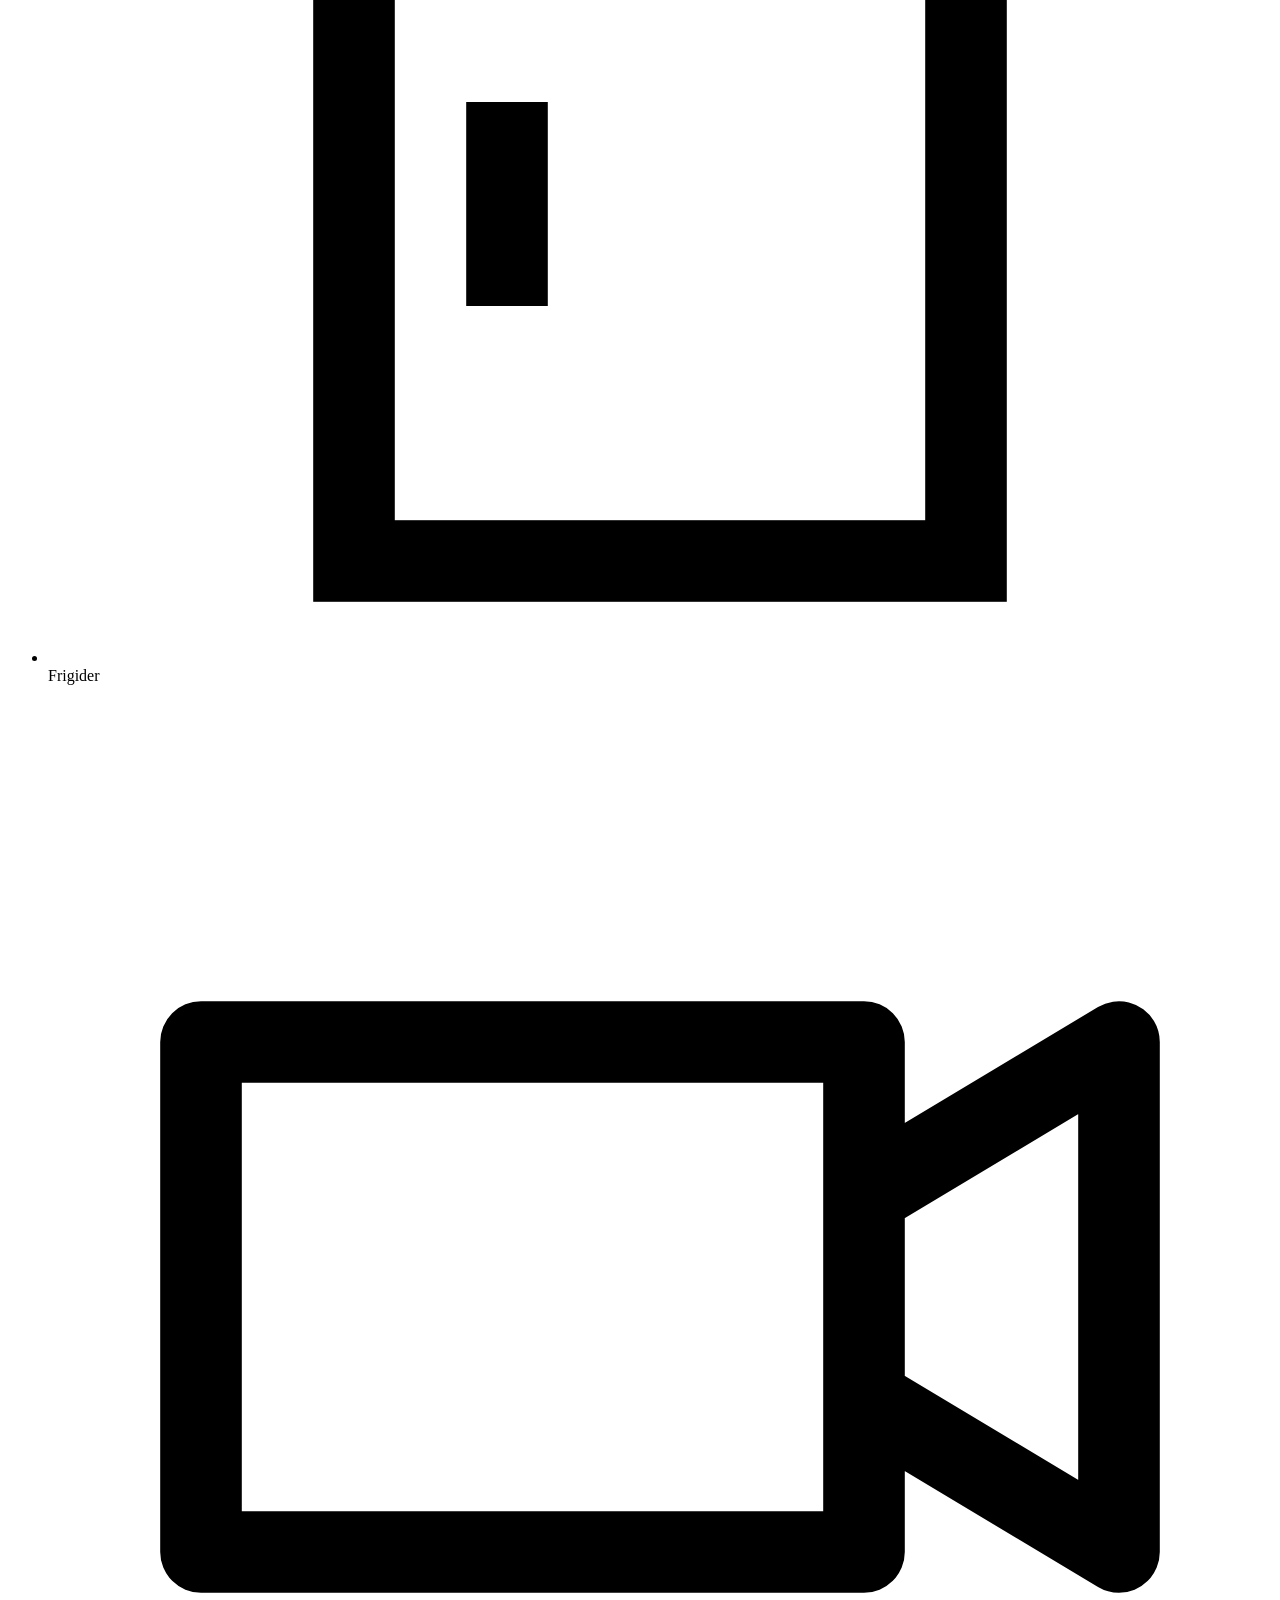
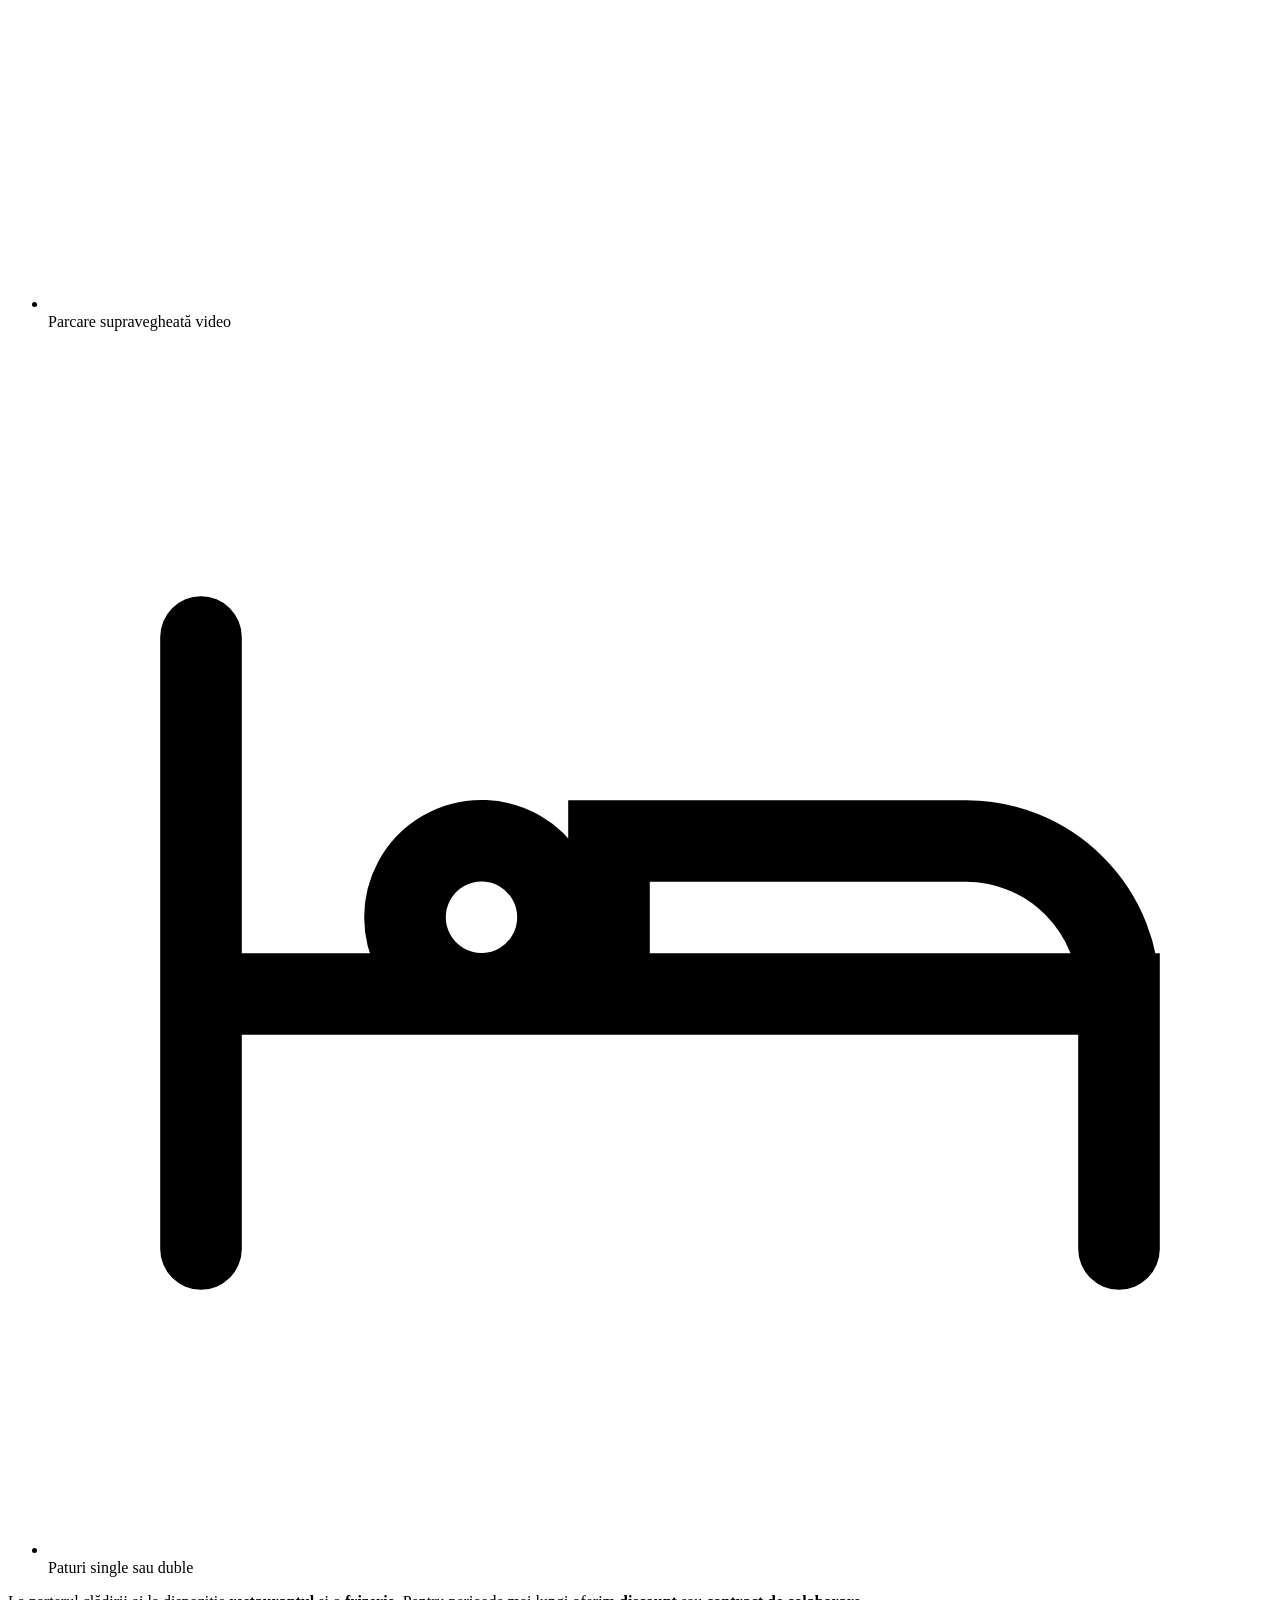
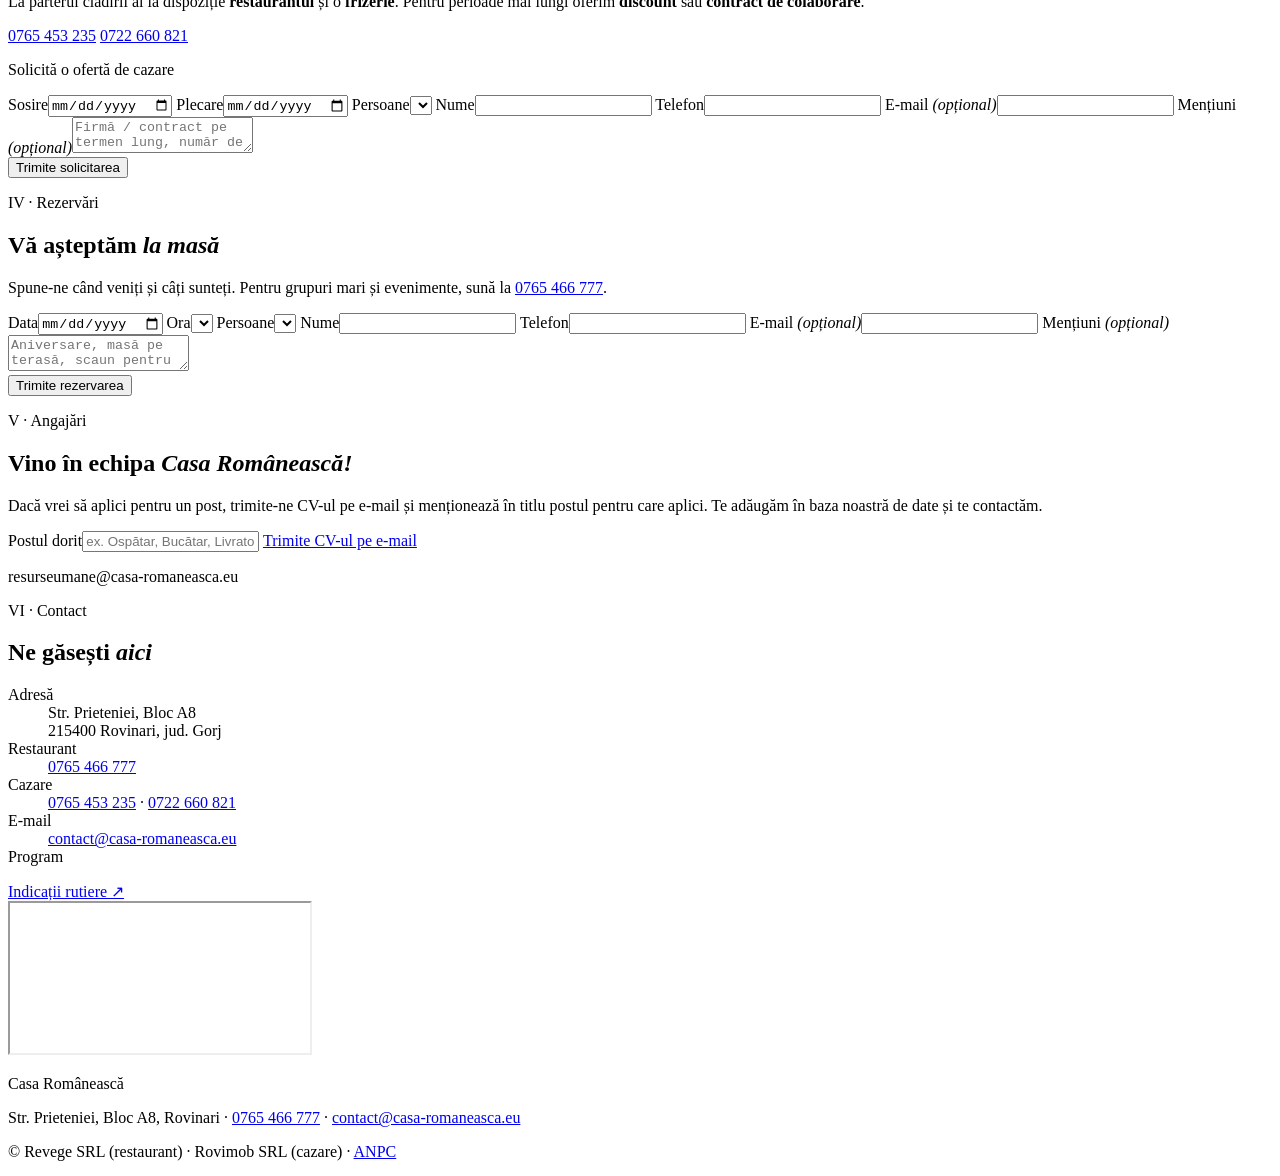
==== commit 98257579: "Redesign Casa Românească with its own look; add terrace, rooms and jobs Dark tavern theme with gold " ====
--- a/casa-romaneasca/public/index.html
+++ b/casa-romaneasca/public/index.html
@@ -3,13 +3,13 @@
 <head>
   <meta charset="utf-8" />
   <meta name="viewport" content="width=device-width, initial-scale=1" />
-  <title>Casa Românească · Restaurant în Rovinari · Comandă online</title>
-  <meta name="description" content="Casa Românească din Rovinari: bucătărie românească, pizza, grătar și deserturi de casă. Comandă online cu livrare sau ridicare personală și rezervă o masă." />
-  <meta name="theme-color" content="#9e1b22" />
+  <title>Casa Românească · Restaurant, terasă și cazare în Rovinari</title>
+  <meta name="description" content="Casa Românească din Rovinari: restaurant cu bucătărie românească, terasă, cazare. Comandă online cu livrare sau ridicare, rezervă o masă sau o cameră." />
+  <meta name="theme-color" content="#14100e" />
   <link rel="icon" href="/img/favicon.svg" type="image/svg+xml" />
   <link rel="preconnect" href="https://fonts.googleapis.com" />
   <link rel="preconnect" href="https://fonts.gstatic.com" crossorigin />
-  <link href="https://fonts.googleapis.com/css2?family=Alegreya:ital,wght@0,500;0,700;0,800;1,500;1,700&family=Alegreya+Sans:wght@400;500;700;800&display=swap" rel="stylesheet" />
+  <link href="https://fonts.googleapis.com/css2?family=Cormorant+Garamond:ital,wght@0,500;0,600;0,700;1,500;1,600&family=Manrope:wght@400;500;600;700;800&display=swap" rel="stylesheet" />
   <link rel="stylesheet" href="/styles.css" />
 </head>
 <body>
@@ -20,304 +20,313 @@
 
   <a class="skip" href="#meniu">Sari la meniu</a>
 
-  <header class="top">
-    <div class="top__inner">
-      <a href="#acasa" class="logo" aria-label="Casa Românească, acasă">
-        <svg class="logo__mark" viewBox="0 0 40 40" aria-hidden="true"><use href="#house" /></svg>
-        <span class="logo__text">Casa <b>Românească</b></span>
-      </a>
-      <nav class="top__nav" id="top-nav" aria-label="Navigare principală">
-        <a href="#recomandari">Recomandări</a>
-        <a href="#meniu">Meniu</a>
-        <a href="#rezervari">Rezervări</a>
-        <a href="#contact">Contact</a>
-      </nav>
-      <div class="top__actions">
-        <a class="top__phone" href="tel:+40765466777" aria-label="Sună la 0765 466 777">
-          <svg viewBox="0 0 24 24" aria-hidden="true"><use href="#i-phone" /></svg><span>0765 466 777</span>
-        </a>
-        <button class="cart-btn" type="button" aria-controls="cart" aria-expanded="false">
-          <svg viewBox="0 0 24 24" aria-hidden="true"><use href="#i-bag" /></svg>
-          <span class="cart-btn__label">Coș</span>
-          <span class="cart-btn__count" id="cart-count">0</span>
-        </button>
-        <button class="burger" type="button" aria-controls="top-nav" aria-expanded="false" aria-label="Deschide meniul"><span></span><span></span><span></span></button>
-      </div>
+  <!-- HEADER -->
+  <header class="hdr" id="hdr">
+    <a href="#acasa" class="brand" aria-label="Casa Românească, acasă">
+      <svg class="brand__mark" viewBox="0 0 40 40" aria-hidden="true"><use href="#house" /></svg>
+      <span class="brand__name">Casa Românească</span>
+    </a>
+    <nav class="hdr__nav" id="hdr-nav" aria-label="Navigare principală">
+      <a href="#meniu"><i>I</i>Meniu</a>
+      <a href="#terasa"><i>II</i>Terasa</a>
+      <a href="#cazare"><i>III</i>Cazare</a>
+      <a href="#rezervari"><i>IV</i>Rezervări</a>
+      <a href="#cariere"><i>V</i>Cariere</a>
+      <a href="#contact"><i>VI</i>Contact</a>
+    </nav>
+    <div class="hdr__right">
+      <a class="hdr__phone" href="tel:+40765466777" aria-label="Sună la restaurant: 0765 466 777"><svg viewBox="0 0 24 24" aria-hidden="true"><use href="#i-phone" /></svg><span>0765 466 777</span></a>
+      <button class="hdr__cart" type="button" id="cart-open" aria-haspopup="dialog" aria-label="Deschide comanda">
+        <svg viewBox="0 0 24 24" aria-hidden="true"><use href="#i-bag" /></svg><span class="hdr__count" id="cart-count">0</span>
+      </button>
+      <button class="hdr__burger" type="button" aria-controls="hdr-nav" aria-expanded="false" aria-label="Meniu navigare"><span></span><span></span></button>
     </div>
   </header>
 
   <main id="acasa">
-    <!-- HERO -->
-    <section class="hero">
-      <div class="hero__stripe" aria-hidden="true"></div>
-      <div class="hero__content">
-        <p class="hero__eyebrow"><span>Rovinari · Gorj</span></p>
-        <h1 class="hero__title">
-          <span class="ln"><span>Gust de acasă,</span></span>
-          <span class="ln"><em>pus pe masă.</em></span>
-        </h1>
-        <p class="hero__lead">Mămăliguță cu brânză și smântână, tochitură, papanași, pizza din cuptor și grătar. Comandă online cu livrare sau ridicare personală, ori rezervă o masă la noi.</p>
+    <!-- HERO SLIDESHOW -->
+    <section class="hero" aria-label="Bun venit">
+      <div class="hero__slides" aria-hidden="true">
+        <div class="slide is-on" style="background-image:url('/img/ceafa.jpg')"></div>
+        <div class="slide" style="background-image:url('/img/terasa.jpg')"></div>
+        <div class="slide" style="background-image:url('/img/burger.jpg')"></div>
+      </div>
+      <div class="hero__veil"></div>
+      <div class="hero__frame" aria-hidden="true"></div>
+      <div class="hero__inner">
+        <p class="hero__label"><span>Restaurant</span><span>Terasă</span><span>Cazare</span></p>
+        <h1 class="hero__title"><span class="w">Casa</span> <span class="w w--it">Românească</span></h1>
+        <div class="hero__stitch" aria-hidden="true"></div>
+        <p class="hero__sub">Bucătărie românească adevărată, în inima Rovinariului. Mâncare de casă, pizza și grătar, cu livrare, la pachet sau la masă.</p>
         <div class="hero__cta">
-          <a href="#meniu" class="btn btn--red">Comandă online</a>
-          <a href="#rezervari" class="btn btn--light">Rezervă o masă</a>
-        </div>
-        <ul class="hero__facts">
-          <li><b>109</b> preparate în meniu</li>
-          <li><b>25 lei</b> meniul zilei</li>
-          <li><b>Cash</b> sau card</li>
-        </ul>
-      </div>
-      <div class="hero__media">
-        <img src="/img/ceafa.jpg" alt="Ceafă de porc cu piure și sos, servită pe masă de lemn" width="1000" height="1500" />
-        <div class="hero__badge"><span>Nou!</span> Plătește cash sau cu cardul</div>
-      </div>
-    </section>
-
-    <div class="band" aria-hidden="true"></div>
-
-    <!-- SERVICES -->
-    <section class="services" aria-label="Servicii">
-      <div class="service reveal">
-        <svg viewBox="0 0 24 24" aria-hidden="true"><use href="#i-truck" /></svg>
-        <h3>Livrare la domiciliu</h3>
-        <p>Mâncare caldă, adusă la ușa ta în Rovinari și împrejurimi.</p>
-      </div>
-      <div class="service reveal">
-        <svg viewBox="0 0 24 24" aria-hidden="true"><use href="#i-bag" /></svg>
-        <h3>Ridicare personală</h3>
-        <p>Comanzi online și treci să o iei când e gata, fără așteptare.</p>
-      </div>
-      <div class="service reveal">
-        <svg viewBox="0 0 24 24" aria-hidden="true"><use href="#i-table" /></svg>
-        <h3>Masă rezervată</h3>
-        <p>Pentru prânzuri în familie, zile de naștere sau o seară cu prietenii.</p>
-      </div>
-    </section>
-
-    <!-- RECOMANDĂRI -->
-    <section class="recs section" id="recomandari">
-      <header class="head reveal">
-        <p class="head__kicker">Bucătarul șef recomandă</p>
-        <h2>Recomandările casei</h2>
+          <a href="#meniu" class="btn btn--gold">Comandă online</a>
+          <a href="#rezervari" class="btn btn--line">Rezervă o masă</a>
+        </div>
+      </div>
+      <div class="hero__foot">
+        <div class="hero__dots" role="tablist" aria-label="Imagini">
+          <button type="button" aria-label="Imaginea 1" class="is-on"></button>
+          <button type="button" aria-label="Imaginea 2"></button>
+          <button type="button" aria-label="Imaginea 3"></button>
+        </div>
+        <a href="#usi" class="hero__scroll">Descoperă<span></span></a>
+        <p class="hero__count"><b id="slide-n">01</b> / 03</p>
+      </div>
+    </section>
+
+    <!-- THREE DOORS -->
+    <section class="doors" id="usi" aria-label="Ce găsești la noi">
+      <a class="door" href="#meniu" style="--img:url('/img/ceafa.jpg')">
+        <span class="door__n">I</span>
+        <span class="door__body"><b>Restaurant</b><em>109 preparate, de la mămăliguță la papanași</em></span>
+      </a>
+      <a class="door" href="#terasa" style="--img:url('/img/terasa.jpg')">
+        <span class="door__n">II</span>
+        <span class="door__body"><b>Terasa</b><em>Mese în familie, cu prietenii sau evenimente</em></span>
+      </a>
+      <a class="door" href="#cazare" style="--img:url('/img/cladire.jpg')">
+        <span class="door__n">III</span>
+        <span class="door__body"><b>Cazare</b><em>Camere cu Wi-Fi, TV și aer condiționat</em></span>
+      </a>
+    </section>
+
+    <!-- MENU -->
+    <section class="menu sec" id="meniu">
+      <header class="sec__head reveal">
+        <p class="eyebrow">I · Comandă online</p>
+        <h2>Meniul <em>casei</em></h2>
+        <p class="sec__lead">Alege, adaugă în comandă și trimite. Te sunăm noi pentru confirmare. Livrare sau ridicare personală, plata cash sau card.</p>
       </header>
-      <div class="recs__grid">
-        <article class="rec rec--photo reveal" data-id="burger-carne-de-vita">
-          <img src="/img/burger.jpg" alt="Burger de vită cu cartofi prăjiți și sosuri" loading="lazy" />
-          <div class="rec__body">
-            <span class="chip chip--gold">Recomandat</span>
-            <h3>Burger carne de vită</h3>
-            <p>Suculent, cu legume proaspete, servit cu sosuri.</p>
-            <div class="rec__foot"><span class="price">38 lei</span><button class="add" type="button" data-add="burger-carne-de-vita">Adaugă</button></div>
+
+      <div class="picks reveal">
+        <article class="pick">
+          <img src="/img/burger.jpg" alt="Burger de vită cu cartofi prăjiți" loading="lazy" />
+          <div class="pick__txt"><span>Bucătarul recomandă</span><h3>Burger carne de vită</h3><p class="pick__row"><b>38 lei</b><button class="add-txt" type="button" data-add="burger-carne-de-vita">+ Adaugă</button></p></div>
+        </article>
+        <article class="pick">
+          <img src="/img/ceafa.jpg" alt="Ceafă de porc cu sos de cașcaval" loading="lazy" style="object-position:50% 62%" />
+          <div class="pick__txt"><span>Din grătar</span><h3>Ceafă de porc cu sos de cașcaval</h3><p class="pick__row"><b>40 lei</b><button class="add-txt" type="button" data-add="ceafa-de-porc-cu-sos-de-cascaval">+ Adaugă</button></p></div>
+        </article>
+        <article class="pick pick--text">
+          <div class="pick__txt"><span>Zilnic, gătit proaspăt</span><h3>Meniul zilei</h3><p>Sună să afli ce gătim azi, sau adaugă-l direct în comandă.</p><p class="pick__row"><b>25 lei</b><button class="add-txt" type="button" data-add="meniul-zilei">+ Adaugă</button></p></div>
+        </article>
+      </div>
+
+      <div class="book-ui reveal">
+        <aside class="book-ui__index">
+          <label class="find">
+            <span class="sr-only">Caută în meniu</span>
+            <svg viewBox="0 0 24 24" aria-hidden="true"><use href="#i-search" /></svg>
+            <input id="search" type="search" placeholder="Caută un preparat…" autocomplete="off" />
+          </label>
+          <div class="toggles" role="group" aria-label="Filtre">
+            <button type="button" data-filter="veg" aria-pressed="false">Vegetarian</button>
+            <button type="button" data-filter="picant" aria-pressed="false">Picant</button>
+            <button type="button" data-filter="disponibil" aria-pressed="false">Disponibile</button>
           </div>
-        </article>
-        <article class="rec rec--pattern reveal" data-id="platou-mix-grill">
-          <div class="rec__art" aria-hidden="true"><span>1 kg</span></div>
-          <div class="rec__body">
-            <span class="chip">Pentru familie</span>
-            <h3>Platou mix grill</h3>
-            <p>Ceafă de porc, cotlet, pulpă de pui dezosată, cârnăciori, cartofi la tavă cu usturoi și salată de ardei copt.</p>
-            <div class="rec__foot"><span class="price">220 lei</span><button class="add" type="button" data-add="platou-mix-grill">Adaugă</button></div>
+          <ol class="chapters" id="chapters" role="tablist" aria-label="Categorii"></ol>
+        </aside>
+        <div class="book-ui__stage">
+          <div class="page" id="page" role="tabpanel" aria-live="polite"></div>
+        </div>
+      </div>
+      <p class="menu__note">Pizza și focaccia la pachet: +2 lei ambalaj. Băuturile au garanție SGR de 0,50 lei. Etichetarea alergenilor este disponibilă la cerere.</p>
+    </section>
+
+    <!-- TERASA -->
+    <section class="terrace" id="terasa">
+      <div class="terrace__img"><img src="/img/terasa.jpg" alt="Terasa Casa Românească cu mese rotunde și scaune împletite" loading="lazy" /></div>
+      <div class="terrace__card reveal">
+        <p class="eyebrow">II · Terasa</p>
+        <h2>Terasa <em>„Casa Românească”</em></h2>
+        <p>Un spațiu cald, cu pereți de cărămidă, lemn și perdele ușoare, unde prânzul se prelungește și serile trec greu. Potrivită pentru mese în familie, întâlniri cu prietenii, aniversări și evenimente mici.</p>
+        <div class="terrace__btns">
+          <a href="#rezervari" class="btn btn--gold">Rezervă pe terasă</a>
+          <a href="tel:+40765466777" class="btn btn--line">Evenimente: sună-ne</a>
+        </div>
+      </div>
+    </section>
+
+    <!-- CAZARE -->
+    <section class="stay sec" id="cazare">
+      <header class="sec__head sec__head--left reveal">
+        <p class="eyebrow">III · Cazare</p>
+        <h2>Cazare în <em>Rovinari</em></h2>
+        <p class="sec__lead">Servicii de cazare oferite de Rovimob SRL. Camere cu paturi single sau duble, ori, la cerere, pe bază de contract pe termen lung, cu mai multe paturi în cameră.</p>
+      </header>
+
+      <div class="stay__grid">
+        <div class="gallery reveal">
+          <figure class="g g--a"><img src="/img/cladire.jpg" alt="Clădirea cu camere de cazare și restaurantul la parter" loading="lazy" /></figure>
+          <figure class="g"><img src="/img/camera-1.jpg" alt="Cameră cu două paturi single" loading="lazy" /></figure>
+          <figure class="g"><img src="/img/camera-2.jpg" alt="Cameră cu pat dublu" loading="lazy" /></figure>
+          <figure class="g"><img src="/img/baie.jpg" alt="Baie modernă cu faianță" loading="lazy" /></figure>
+        </div>
+
+        <div class="stay__info reveal">
+          <ul class="amen">
+            <li><svg viewBox="0 0 24 24" aria-hidden="true"><use href="#i-wifi" /></svg>Wi-Fi gratuit</li>
+            <li><svg viewBox="0 0 24 24" aria-hidden="true"><use href="#i-tv" /></svg>TV</li>
+            <li><svg viewBox="0 0 24 24" aria-hidden="true"><use href="#i-snow" /></svg>Aer condiționat</li>
+            <li><svg viewBox="0 0 24 24" aria-hidden="true"><use href="#i-fridge" /></svg>Frigider</li>
+            <li><svg viewBox="0 0 24 24" aria-hidden="true"><use href="#i-cam" /></svg>Parcare supravegheată video</li>
+            <li><svg viewBox="0 0 24 24" aria-hidden="true"><use href="#i-bed" /></svg>Paturi single sau duble</li>
+          </ul>
+          <p class="stay__note">La parterul clădirii ai la dispoziție <b>restaurantul</b> și o <b>frizerie</b>. Pentru perioade mai lungi oferim <b>discount</b> sau <b>contract de colaborare</b>.</p>
+          <div class="stay__phones">
+            <a href="tel:+40765453235">0765 453 235</a>
+            <a href="tel:+40722660821">0722 660 821</a>
           </div>
-        </article>
-        <article class="rec rec--photo reveal" data-id="ceafa-de-porc-cu-sos-de-cascaval">
-          <img src="/img/ceafa.jpg" alt="Ceafă de porc cu sos și garnitură" loading="lazy" style="object-position:50% 60%" />
-          <div class="rec__body">
-            <span class="chip">Din grătar</span>
-            <h3>Ceafă de porc cu sos de cașcaval</h3>
-            <p>230 g de ceafă la grătar cu 100 g de sos cremos de cașcaval.</p>
-            <div class="rec__foot"><span class="price">40 lei</span><button class="add" type="button" data-add="ceafa-de-porc-cu-sos-de-cascaval">Adaugă</button></div>
+
+          <form class="form form--dark" id="stay-form" novalidate>
+            <p class="form__title">Solicită o ofertă de cazare</p>
+            <div class="grid">
+              <label class="f"><span>Sosire</span><input type="date" name="checkin" id="s-in" required /></label>
+              <label class="f"><span>Plecare</span><input type="date" name="checkout" id="s-out" required /></label>
+              <label class="f"><span>Persoane</span><select name="guests" id="s-guests"></select></label>
+              <label class="f"><span>Nume</span><input type="text" name="name" autocomplete="name" required maxlength="80" /></label>
+              <label class="f"><span>Telefon</span><input type="tel" name="phone" autocomplete="tel" required maxlength="20" /></label>
+              <label class="f"><span>E-mail <em>(opțional)</em></span><input type="email" name="email" autocomplete="email" maxlength="120" /></label>
+              <label class="f f--wide"><span>Mențiuni <em>(opțional)</em></span><textarea name="notes" rows="2" maxlength="500" placeholder="Firmă / contract pe termen lung, număr de camere…"></textarea></label>
+            </div>
+            <p class="form__err" role="alert" hidden></p>
+            <button class="btn btn--gold btn--wide" type="submit">Trimite solicitarea</button>
+          </form>
+          <div class="done" id="stay-done" hidden tabindex="-1"></div>
+        </div>
+      </div>
+    </section>
+
+    <!-- REZERVĂRI -->
+    <section class="reserve sec" id="rezervari">
+      <div class="invite reveal">
+        <span class="corner corner--tl" aria-hidden="true"></span><span class="corner corner--tr" aria-hidden="true"></span>
+        <span class="corner corner--bl" aria-hidden="true"></span><span class="corner corner--br" aria-hidden="true"></span>
+        <p class="eyebrow">IV · Rezervări</p>
+        <h2>Vă așteptăm <em>la masă</em></h2>
+        <p class="invite__lead">Spune-ne când veniți și câți sunteți. Pentru grupuri mari și evenimente, sună la <a href="tel:+40765466777">0765 466 777</a>.</p>
+
+        <form class="form" id="book-form" novalidate>
+          <div class="grid">
+            <label class="f"><span>Data</span><input type="date" name="date" id="b-date" required /></label>
+            <label class="f"><span>Ora</span><select name="time" id="b-time" required></select></label>
+            <label class="f"><span>Persoane</span><select name="guests" id="b-guests"></select></label>
+            <label class="f"><span>Nume</span><input type="text" name="name" autocomplete="name" required maxlength="80" /></label>
+            <label class="f"><span>Telefon</span><input type="tel" name="phone" autocomplete="tel" required maxlength="20" /></label>
+            <label class="f"><span>E-mail <em>(opțional)</em></span><input type="email" name="email" autocomplete="email" maxlength="120" /></label>
+            <label class="f f--wide"><span>Mențiuni <em>(opțional)</em></span><textarea name="notes" rows="2" maxlength="500" placeholder="Aniversare, masă pe terasă, scaun pentru copii…"></textarea></label>
           </div>
-        </article>
-        <article class="rec rec--pattern rec--red reveal" data-id="papanasi-cu-dulceata-de-afine-si-smantana">
-          <div class="rec__art" aria-hidden="true"><span>de casă</span></div>
-          <div class="rec__body">
-            <span class="chip">Desert</span>
-            <h3>Papanași cu dulceață de afine</h3>
-            <p>Pufoși, cu smântână și dulceață de afine. Exact ca la bunica.</p>
-            <div class="rec__foot"><span class="price">17 lei</span><button class="add" type="button" data-add="papanasi-cu-dulceata-de-afine-si-smantana">Adaugă</button></div>
-          </div>
-        </article>
-      </div>
-      <div class="daily reveal">
+          <p class="form__err" role="alert" hidden></p>
+          <button class="btn btn--gold btn--wide" type="submit">Trimite rezervarea</button>
+        </form>
+        <div class="done" id="book-done" hidden tabindex="-1"></div>
+      </div>
+    </section>
+
+    <!-- CARIERE -->
+    <section class="jobs" id="cariere">
+      <div class="jobs__inner reveal">
         <div>
-          <p class="head__kicker">Zilnic, preparat proaspăt</p>
-          <h3>Meniul zilei · <span>25 lei</span></h3>
-          <p>Sună-ne să afli ce am gătit azi, sau adaugă-l direct în comandă.</p>
-        </div>
-        <div class="daily__actions">
-          <button class="btn btn--red" type="button" data-add="meniul-zilei">Adaugă în coș</button>
-          <a class="btn btn--outline" href="tel:+40765466777">Ce gătim azi?</a>
-        </div>
-      </div>
-    </section>
-
-    <!-- MENIU -->
-    <section class="menu section" id="meniu">
-      <header class="head reveal">
-        <p class="head__kicker">Comandă online</p>
-        <h2>Meniul nostru</h2>
-        <p class="head__sub">Alege preparatele, adaugă-le în coș și trimite comanda. Te sunăm noi pentru confirmare.</p>
-      </header>
-
-      <div class="menu__bar">
-        <div class="menu__tools">
-          <label class="search">
-            <svg viewBox="0 0 24 24" aria-hidden="true"><use href="#i-search" /></svg>
-            <span class="sr-only">Caută în meniu</span>
-            <input type="search" id="search" placeholder="Caută: papanași, pizza, ciorbă…" autocomplete="off" />
-          </label>
-          <div class="filters" role="group" aria-label="Filtre">
-            <button type="button" class="filter" data-filter="veg" aria-pressed="false">🌿 Vegetarian</button>
-            <button type="button" class="filter" data-filter="picant" aria-pressed="false">🌶 Picant</button>
-            <button type="button" class="filter" data-filter="disponibil" aria-pressed="false">Doar disponibile</button>
-          </div>
-        </div>
-        <nav class="cats" id="cats" aria-label="Categorii meniu"></nav>
-      </div>
-
-      <div class="menu__list" id="menu-list" aria-live="polite"></div>
-      <p class="menu__empty" id="menu-empty" hidden>Nu am găsit nimic. Încearcă alt cuvânt.</p>
-      <p class="menu__note">Pizza și focaccia la pachet: +2 lei ambalaj (carton). Băuturile au garanție SGR de 0,50 lei. Ketchup-ul se poate adăuga din „Sosuri &amp; extra”. Etichetarea alergenilor este disponibilă la cerere.</p>
-    </section>
-
-    <!-- REZERVĂRI -->
-    <section class="book section" id="rezervari">
-      <div class="book__inner">
-        <div class="book__intro reveal">
-          <p class="head__kicker head__kicker--light">Rezervări</p>
-          <h2>Rezervă o masă</h2>
-          <p>Vii cu familia sau cu prietenii? Spune-ne când și câți sunteți, iar noi vă pregătim masa. Pentru grupuri mari sau evenimente, sună-ne direct.</p>
-          <a class="book__phone" href="tel:+40765466777">
-            <svg viewBox="0 0 24 24" aria-hidden="true"><use href="#i-phone" /></svg> 0765 466 777
-          </a>
-        </div>
-
-        <form class="form book__form reveal" id="book-form" novalidate>
-          <div class="form__grid">
-            <label class="field"><span>Data</span><input type="date" name="date" id="b-date" required /></label>
-            <label class="field"><span>Ora</span><select name="time" id="b-time" required></select></label>
-            <label class="field"><span>Persoane</span>
-              <select name="guests" id="b-guests" required></select>
-            </label>
-            <label class="field"><span>Nume</span><input type="text" name="name" autocomplete="name" required maxlength="80" /></label>
-            <label class="field"><span>Telefon</span><input type="tel" name="phone" autocomplete="tel" required maxlength="20" placeholder="07…" /></label>
-            <label class="field"><span>E-mail <em>(opțional)</em></span><input type="email" name="email" autocomplete="email" maxlength="120" /></label>
-            <label class="field field--wide"><span>Mențiuni <em>(opțional)</em></span><textarea name="notes" rows="2" maxlength="500" placeholder="Zi de naștere, scaun pentru copii, alergii…"></textarea></label>
-          </div>
-          <p class="form__error" role="alert" hidden></p>
-          <button class="btn btn--red btn--block" type="submit">Trimite rezervarea</button>
+          <p class="eyebrow">V · Angajări</p>
+          <h2>Vino în echipa <em>Casa Românească!</em></h2>
+          <p>Dacă vrei să aplici pentru un post, trimite-ne CV-ul pe e-mail și menționează în titlu postul pentru care aplici. Te adăugăm în baza noastră de date și te contactăm.</p>
+        </div>
+        <form class="jobs__form" id="jobs-form">
+          <label class="f"><span>Postul dorit</span><input type="text" id="job-role" placeholder="ex. Ospătar, Bucătar, Livrator" maxlength="60" /></label>
+          <a class="btn btn--gold" id="job-mail" href="mailto:resurseumane@casa-romaneasca.eu?subject=CV%20-%20">Trimite CV-ul pe e-mail</a>
+          <p class="jobs__mail">resurseumane@casa-romaneasca.eu</p>
         </form>
-
-        <div class="done book__done" id="book-done" hidden tabindex="-1">
-          <div class="done__icon" aria-hidden="true"><svg viewBox="0 0 52 52"><circle cx="26" cy="26" r="24" /><path d="M15 27l7 7 15-16" /></svg></div>
-          <h3>Mulțumim!</h3>
-          <p id="book-done-text"></p>
-          <p class="done__ref">Cod rezervare: <b id="book-ref"></b></p>
-          <button class="btn btn--outline" type="button" id="book-again">Altă rezervare</button>
-        </div>
       </div>
     </section>
 
     <!-- CONTACT -->
-    <section class="contact section" id="contact">
+    <section class="contact sec" id="contact">
       <div class="contact__grid">
-        <div class="contact__info reveal">
-          <p class="head__kicker">Te așteptăm</p>
-          <h2>Casa Românească</h2>
-          <p class="contact__lead">Un loc cu mâncare gătită ca acasă, porții generoase și prețuri corecte. Suntem în Rovinari, pe strada Prieteniei.</p>
-          <dl class="contact__list">
+        <div class="reveal">
+          <p class="eyebrow">VI · Contact</p>
+          <h2>Ne găsești <em>aici</em></h2>
+          <dl class="info">
             <div><dt>Adresă</dt><dd>Str. Prieteniei, Bloc A8<br />215400 Rovinari, jud. Gorj</dd></div>
-            <div><dt>Telefon</dt><dd><a href="tel:+40765466777">+40 765 466 777</a></dd></div>
+            <div><dt>Restaurant</dt><dd><a href="tel:+40765466777">0765 466 777</a></dd></div>
+            <div><dt>Cazare</dt><dd><a href="tel:+40765453235">0765 453 235</a> · <a href="tel:+40722660821">0722 660 821</a></dd></div>
             <div><dt>E-mail</dt><dd><a href="mailto:contact@casa-romaneasca.eu">contact@casa-romaneasca.eu</a></dd></div>
             <div><dt>Program</dt><dd id="hours"></dd></div>
           </dl>
-          <div class="contact__btns">
-            <a class="btn btn--red" target="_blank" rel="noopener" href="https://www.google.com/maps/dir/?api=1&destination=Strada+Prieteniei+Rovinari+Gorj">Indicații rutiere</a>
-            <a class="btn btn--outline" href="tel:+40765466777">Sună acum</a>
+          <a class="btn btn--line" target="_blank" rel="noopener" href="https://www.google.com/maps/dir/?api=1&destination=Strada+Prieteniei+Rovinari+Gorj">Indicații rutiere ↗</a>
+        </div>
+        <div class="map reveal">
+          <iframe title="Hartă: Str. Prieteniei, Rovinari" loading="lazy" referrerpolicy="no-referrer-when-downgrade"
+            src="https://maps.google.com/maps?q=Strada%20Prieteniei%2C%20Rovinari%2C%20Gorj&z=16&output=embed"></iframe>
+        </div>
+      </div>
+    </section>
+  </main>
+
+  <div class="stitchline" aria-hidden="true"></div>
+  <footer class="foot">
+    <p class="foot__name">Casa Românească</p>
+    <p>Str. Prieteniei, Bloc A8, Rovinari · <a href="tel:+40765466777">0765 466 777</a> · <a href="mailto:contact@casa-romaneasca.eu">contact@casa-romaneasca.eu</a></p>
+    <p class="foot__legal">© <span id="year"></span> Revege SRL (restaurant) · Rovimob SRL (cazare) · <a href="https://anpc.ro" target="_blank" rel="noopener">ANPC</a></p>
+  </footer>
+
+  <!-- ORDER BAR + DIALOG -->
+  <div class="obar" id="obar" hidden>
+    <span class="obar__info"><b id="obar-count">0</b> produse · <b id="obar-total">0 lei</b></span>
+    <button type="button" class="btn btn--gold btn--sm" id="obar-open">Vezi comanda</button>
+  </div>
+
+  <div class="dlg" id="cart" role="dialog" aria-modal="true" aria-labelledby="cart-title" hidden>
+    <div class="dlg__scrim" data-close></div>
+    <div class="dlg__panel" tabindex="-1">
+      <header class="dlg__head">
+        <h2 id="cart-title">Comanda ta</h2>
+        <button type="button" class="dlg__x" data-close aria-label="Închide">×</button>
+      </header>
+      <div class="dlg__body">
+        <p class="empty" id="cart-empty">Comanda e goală. Alege ceva bun din meniu.</p>
+        <ul class="lines" id="cart-items"></ul>
+        <form class="form form--dark" id="order-form" novalidate hidden>
+          <fieldset class="seg" aria-label="Mod de livrare">
+            <label><input type="radio" name="mode" value="livrare" checked /><span>Livrare</span></label>
+            <label><input type="radio" name="mode" value="ridicare" /><span>Ridicare personală</span></label>
+          </fieldset>
+          <dl class="totals" id="totals"></dl>
+          <div class="grid grid--one">
+            <label class="f"><span>Nume</span><input type="text" name="name" autocomplete="name" required maxlength="80" /></label>
+            <label class="f"><span>Telefon</span><input type="tel" name="phone" autocomplete="tel" required maxlength="20" /></label>
+            <label class="f" id="addr-field"><span>Adresa de livrare</span><input type="text" name="address" autocomplete="street-address" required maxlength="200" placeholder="Strada, număr, bloc, scară, apartament" /></label>
+            <label class="f"><span>Mențiuni <em>(opțional)</em></span><textarea name="notes" rows="2" maxlength="500" placeholder="Fără ceapă, interfon…"></textarea></label>
           </div>
-        </div>
-        <div class="contact__map reveal">
-          <iframe title="Hartă: Casa Românească, Str. Prieteniei, Rovinari" loading="lazy" referrerpolicy="no-referrer-when-downgrade"
-            src="https://maps.google.com/maps?q=Strada%20Prieteniei%2C%20Rovinari%2C%20Gorj&z=16&output=embed"></iframe>
-        </div>
-      </div>
-    </section>
-  </main>
-
-  <div class="band band--footer" aria-hidden="true"></div>
-  <footer class="footer">
-    <div class="footer__inner">
-      <a href="#acasa" class="logo logo--light"><svg class="logo__mark" viewBox="0 0 40 40" aria-hidden="true"><use href="#house" /></svg><span class="logo__text">Casa <b>Românească</b></span></a>
-      <p>Str. Prieteniei, Bloc A8, Rovinari · <a href="tel:+40765466777">0765 466 777</a> · <a href="mailto:contact@casa-romaneasca.eu">contact@casa-romaneasca.eu</a></p>
-      <p class="footer__legal">© <span id="year"></span> Revege SRL · CUI RO23739968 · <a href="https://anpc.ro" target="_blank" rel="noopener">ANPC</a></p>
+          <fieldset class="seg" aria-label="Plată">
+            <label><input type="radio" name="payment" value="numerar" checked /><span>Numerar</span></label>
+            <label><input type="radio" name="payment" value="card" /><span>Card</span></label>
+          </fieldset>
+          <p class="form__err" role="alert" hidden></p>
+          <button class="btn btn--gold btn--wide" type="submit" id="order-submit">Trimite comanda</button>
+          <p class="small" id="delivery-note"></p>
+        </form>
+        <div class="done" id="order-done" hidden tabindex="-1"></div>
+      </div>
     </div>
-  </footer>
-
-  <!-- CART DRAWER -->
-  <div class="scrim" id="scrim" hidden></div>
-  <aside class="cart" id="cart" aria-label="Coșul tău" aria-hidden="true" tabindex="-1">
-    <div class="cart__head">
-      <h2>Coșul tău</h2>
-      <button class="cart__close" type="button" aria-label="Închide coșul">×</button>
-    </div>
-
-    <div class="cart__body" id="cart-body">
-      <div class="cart__empty" id="cart-empty">
-        <div class="cart__empty-art" aria-hidden="true"></div>
-        <p>Coșul e gol. Hai să-l umplem!</p>
-        <a href="#meniu" class="btn btn--red" data-close>Vezi meniul</a>
-      </div>
-      <ul class="cart__items" id="cart-items"></ul>
-
-      <form class="form cart__form" id="order-form" novalidate hidden>
-        <fieldset class="seg" aria-label="Mod de livrare">
-          <label><input type="radio" name="mode" value="livrare" checked /><span>Livrare</span></label>
-          <label><input type="radio" name="mode" value="ridicare" /><span>Ridicare personală</span></label>
-        </fieldset>
-
-        <dl class="totals" id="totals"></dl>
-
-        <div class="form__grid form__grid--one">
-          <label class="field"><span>Nume</span><input type="text" name="name" autocomplete="name" required maxlength="80" /></label>
-          <label class="field"><span>Telefon</span><input type="tel" name="phone" autocomplete="tel" required maxlength="20" placeholder="07…" /></label>
-          <label class="field" id="addr-field"><span>Adresa de livrare</span><input type="text" name="address" autocomplete="street-address" required maxlength="200" placeholder="Strada, număr, bloc, scară, apartament" /></label>
-          <label class="field"><span>Mențiuni <em>(opțional)</em></span><textarea name="notes" rows="2" maxlength="500" placeholder="Fără ceapă, interfon…"></textarea></label>
-        </div>
-
-        <fieldset class="seg seg--small" aria-label="Metoda de plată">
-          <label><input type="radio" name="payment" value="numerar" checked /><span>Numerar</span></label>
-          <label><input type="radio" name="payment" value="card" /><span>Card</span></label>
-        </fieldset>
-
-        <p class="form__error" role="alert" hidden></p>
-        <button class="btn btn--red btn--block" type="submit" id="order-submit">Trimite comanda</button>
-        <p class="cart__small" id="delivery-note">Taxa de livrare (dacă e cazul) și timpul estimat îți sunt confirmate telefonic.</p>
-      </form>
-
-      <div class="done" id="order-done" hidden tabindex="-1">
-        <div class="done__icon" aria-hidden="true"><svg viewBox="0 0 52 52"><circle cx="26" cy="26" r="24" /><path d="M15 27l7 7 15-16" /></svg></div>
-        <h3>Comanda a fost trimisă!</h3>
-        <p id="order-done-text"></p>
-        <p class="done__ref">Număr comandă: <b id="order-ref"></b></p>
-        <button class="btn btn--outline" type="button" id="order-again">Comandă nouă</button>
-      </div>
-    </div>
-  </aside>
+  </div>
 
   <div class="toast" id="toast" role="status" aria-live="polite"></div>
 
-  <!-- Icons -->
   <svg width="0" height="0" style="position:absolute" aria-hidden="true">
     <symbol id="house" viewBox="0 0 40 40">
-      <path d="M5 19 20 6l15 13" fill="none" stroke="currentColor" stroke-width="3" stroke-linejoin="round" stroke-linecap="round" />
-      <path d="M9 17v17h22V17" fill="none" stroke="currentColor" stroke-width="3" stroke-linejoin="round" />
+      <path d="M5 19 20 6l15 13" fill="none" stroke="currentColor" stroke-width="2.5" stroke-linejoin="round" stroke-linecap="round" />
+      <path d="M9 17v17h22V17" fill="none" stroke="currentColor" stroke-width="2.5" stroke-linejoin="round" />
       <path d="M20 16l3 3-3 3-3-3z M20 24l3 3-3 3-3-3z M14 22l2 2-2 2-2-2z M26 22l2 2-2 2-2-2z" fill="currentColor" />
     </symbol>
     <symbol id="i-phone" viewBox="0 0 24 24"><path d="M6.6 10.8a15.1 15.1 0 0 0 6.6 6.6l2.2-2.2a1 1 0 0 1 1-.25 11.4 11.4 0 0 0 3.6.57 1 1 0 0 1 1 1V20a1 1 0 0 1-1 1A17 17 0 0 1 3 4a1 1 0 0 1 1-1h3.5a1 1 0 0 1 1 1c0 1.25.2 2.45.57 3.57a1 1 0 0 1-.25 1z" fill="currentColor" /></symbol>
-    <symbol id="i-bag" viewBox="0 0 24 24"><path d="M6 7h12l1 14H5L6 7Z M9 7V6a3 3 0 0 1 6 0v1" fill="none" stroke="currentColor" stroke-width="2" stroke-linejoin="round" /></symbol>
-    <symbol id="i-truck" viewBox="0 0 24 24"><path d="M2 6h11v10H2z M13 10h4l3 3v3h-7z" fill="none" stroke="currentColor" stroke-width="2" stroke-linejoin="round" /><circle cx="6" cy="18" r="2" fill="currentColor" /><circle cx="17" cy="18" r="2" fill="currentColor" /></symbol>
-    <symbol id="i-table" viewBox="0 0 24 24"><path d="M3 9h18 M5 9v11 M19 9v11 M8 5h8l2 4H6z" fill="none" stroke="currentColor" stroke-width="2" stroke-linecap="round" stroke-linejoin="round" /></symbol>
-    <symbol id="i-search" viewBox="0 0 24 24"><circle cx="11" cy="11" r="7" fill="none" stroke="currentColor" stroke-width="2" /><path d="m20 20-4-4" stroke="currentColor" stroke-width="2" stroke-linecap="round" /></symbol>
+    <symbol id="i-bag" viewBox="0 0 24 24"><path d="M6 7h12l1 14H5L6 7Z M9 7V6a3 3 0 0 1 6 0v1" fill="none" stroke="currentColor" stroke-width="1.6" stroke-linejoin="round" /></symbol>
+    <symbol id="i-search" viewBox="0 0 24 24"><circle cx="11" cy="11" r="7" fill="none" stroke="currentColor" stroke-width="1.6" /><path d="m20 20-4-4" stroke="currentColor" stroke-width="1.6" stroke-linecap="round" /></symbol>
+    <symbol id="i-wifi" viewBox="0 0 24 24"><path d="M2 9a15 15 0 0 1 20 0M5 12.5a10 10 0 0 1 14 0M8.5 16a5 5 0 0 1 7 0" fill="none" stroke="currentColor" stroke-width="1.6" stroke-linecap="round" /><circle cx="12" cy="19" r="1.3" fill="currentColor" /></symbol>
+    <symbol id="i-tv" viewBox="0 0 24 24"><rect x="3" y="5" width="18" height="12" fill="none" stroke="currentColor" stroke-width="1.6" /><path d="M8 21h8M12 17v4" stroke="currentColor" stroke-width="1.6" /></symbol>
+    <symbol id="i-snow" viewBox="0 0 24 24"><path d="M12 2v20M4 7l16 10M4 17 20 7M9 3l3 3 3-3M9 21l3-3 3 3" fill="none" stroke="currentColor" stroke-width="1.6" stroke-linecap="round" /></symbol>
+    <symbol id="i-fridge" viewBox="0 0 24 24"><rect x="6" y="2" width="12" height="20" fill="none" stroke="currentColor" stroke-width="1.6" /><path d="M6 10h12M9 5v3M9 13v4" stroke="currentColor" stroke-width="1.6" /></symbol>
+    <symbol id="i-cam" viewBox="0 0 24 24"><path d="M3 7h13v10H3zM16 10l5-3v10l-5-3" fill="none" stroke="currentColor" stroke-width="1.6" stroke-linejoin="round" /></symbol>
+    <symbol id="i-bed" viewBox="0 0 24 24"><path d="M3 18V6M3 13h18v5M21 13a3 3 0 0 0-3-3h-7v3M7 11.5a1.5 1.5 0 1 0 0-.01" fill="none" stroke="currentColor" stroke-width="1.6" stroke-linecap="round" /></symbol>
   </svg>
 
   <script src="/script.js" defer></script>
